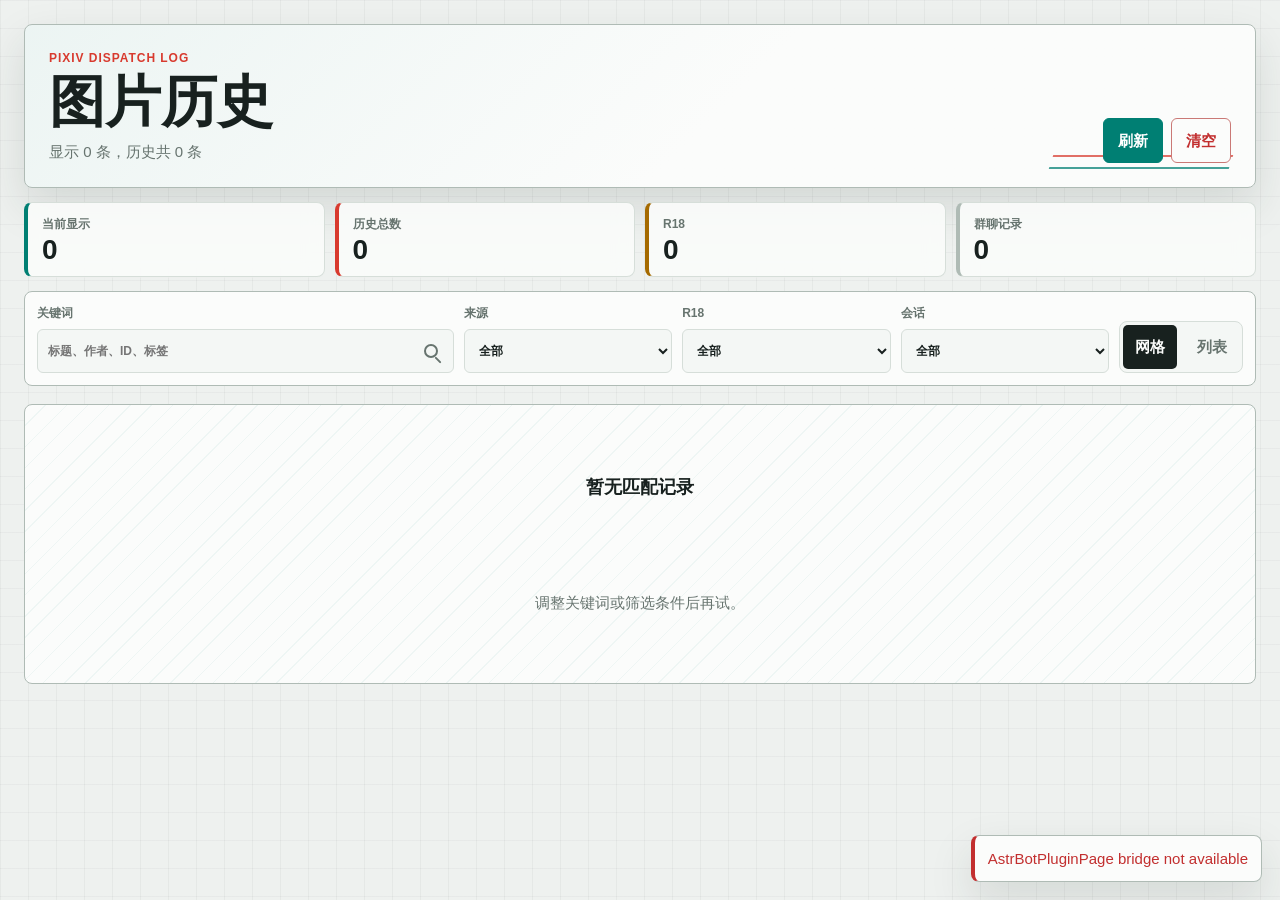
==== pages/imageHistory/index.html @ e43390a8 "Add Pixiv image history and daily dedupe index" ====
<!doctype html>
<html lang="zh-CN">
  <head>
    <meta charset="utf-8" />
    <meta name="viewport" content="width=device-width, initial-scale=1" />
    <title>图片历史</title>
    <link rel="stylesheet" href="./style.css" />
  </head>
  <body>
    <div id="app" class="page">
      <header class="hero">
        <div class="hero-copy">
          <p class="eyebrow">Pixiv Dispatch Log</p>
          <h1>图片历史</h1>
          <p id="summary" class="summary">正在加载图库记录</p>
        </div>
        <div class="toolbar-actions" aria-label="页面操作">
          <button id="refreshBtn" class="button button-primary" type="button">
            刷新
          </button>
          <button id="clearBtn" class="button button-danger" type="button">
            清空
          </button>
        </div>
      </header>

      <section class="insights" aria-label="统计">
        <div class="metric">
          <span>当前显示</span>
          <strong id="visibleMetric">-</strong>
        </div>
        <div class="metric">
          <span>历史总数</span>
          <strong id="totalMetric">-</strong>
        </div>
        <div class="metric">
          <span>R18</span>
          <strong id="r18Metric">-</strong>
        </div>
        <div class="metric">
          <span>群聊记录</span>
          <strong id="groupMetric">-</strong>
        </div>
      </section>

      <section class="filters" aria-label="筛选">
        <label class="field field-search">
          <span>关键词</span>
          <input id="queryInput" type="search" placeholder="标题、作者、ID、标签" />
        </label>
        <label class="field">
          <span>来源</span>
          <select id="sourceSelect">
            <option value="all">全部</option>
          </select>
        </label>
        <label class="field">
          <span>R18</span>
          <select id="r18Select">
            <option value="all">全部</option>
            <option value="safe">否</option>
            <option value="r18">是</option>
          </select>
        </label>
        <label class="field">
          <span>会话</span>
          <select id="sessionSelect">
            <option value="all">全部</option>
            <option value="group">群聊</option>
            <option value="private">私聊</option>
          </select>
        </label>
        <div class="view-toggle" role="group" aria-label="视图">
          <button id="gridBtn" class="active" type="button">网格</button>
          <button id="listBtn" type="button">列表</button>
        </div>
      </section>

      <main id="content" class="content" aria-live="polite"></main>

      <div id="toast" class="toast" role="status" hidden></div>
      <div
        id="clearDialog"
        class="confirm-dialog"
        role="dialog"
        aria-modal="true"
        aria-labelledby="clearDialogTitle"
        aria-describedby="clearDialogDesc"
        hidden
      >
        <div class="confirm-panel">
          <p class="confirm-kicker">危险操作</p>
          <h2 id="clearDialogTitle">清空图片历史？</h2>
          <p id="clearDialogDesc">
            这会删除全部图片历史记录和本地缩略图缓存。操作完成后无法从此页面撤销。
          </p>
          <div class="confirm-actions">
            <button id="clearCancelBtn" type="button">取消</button>
            <button id="clearConfirmBtn" class="button button-danger-solid" type="button">
              确认清空
            </button>
          </div>
        </div>
      </div>
      <div id="lightbox" class="lightbox" hidden>
        <button id="lightboxClose" class="lightbox-close" type="button">关闭</button>
        <img id="lightboxImage" alt="" />
      </div>
    </div>
    <script type="module" src="./app.js"></script>
  </body>
</html>
---- pages/imageHistory/style.css ----
:root {
  color-scheme: light dark;
  --bg: #eef1ef;
  --paper: #fbfcfb;
  --paper-2: #f4f7f5;
  --ink: #18211f;
  --muted: #67746f;
  --line: #d6ded9;
  --line-strong: #afbbb5;
  --accent: #d83a2e;
  --accent-2: #007f73;
  --accent-3: #a56a00;
  --danger: #c22f2f;
  --success: #147a5b;
  --shadow: 0 18px 44px rgba(32, 43, 39, 0.13);
  --focus: 0 0 0 3px color-mix(in srgb, var(--accent-2) 26%, transparent);
}

@media (prefers-color-scheme: dark) {
  :root {
    --bg: #111614;
    --paper: #191f1d;
    --paper-2: #202826;
    --ink: #eef4f0;
    --muted: #9ca9a4;
    --line: #33403b;
    --line-strong: #52615c;
    --accent: #ff6a54;
    --accent-2: #37c7b2;
    --accent-3: #e0a533;
    --danger: #ff6d66;
    --success: #73d7b7;
    --shadow: 0 22px 54px rgba(0, 0, 0, 0.36);
  }
}

* {
  box-sizing: border-box;
}

html {
  min-width: 320px;
  background: var(--bg);
}

body {
  margin: 0;
  background:
    linear-gradient(90deg, rgba(24, 33, 31, 0.045) 1px, transparent 1px),
    linear-gradient(180deg, rgba(24, 33, 31, 0.035) 1px, transparent 1px),
    var(--bg);
  background-size: 28px 28px, 28px 28px, auto;
  color: var(--ink);
  font: 15px/1.55 "Noto Sans SC", "Source Han Sans SC", "Microsoft YaHei", sans-serif;
}

button,
input,
select {
  font: inherit;
}

button,
a,
input,
select {
  outline: none;
}

a {
  color: var(--accent-2);
  text-decoration: none;
}

a:hover {
  text-decoration: underline;
  text-underline-offset: 3px;
}

button:focus-visible,
a:focus-visible,
input:focus-visible,
select:focus-visible {
  box-shadow: var(--focus);
}

.page {
  min-height: 100vh;
  padding: 24px;
}

.hero,
.insights,
.filters,
.content {
  width: min(1480px, 100%);
  margin-right: auto;
  margin-left: auto;
}

.hero {
  display: flex;
  align-items: flex-end;
  justify-content: space-between;
  gap: 20px;
  min-height: 148px;
  margin-bottom: 14px;
  border: 1px solid var(--line-strong);
  border-radius: 8px;
  padding: 24px;
  background:
    linear-gradient(135deg, color-mix(in srgb, var(--paper) 94%, var(--accent-2)) 0%, var(--paper) 56%),
    repeating-linear-gradient(90deg, transparent 0 16px, rgba(0, 127, 115, 0.08) 16px 17px);
  box-shadow: var(--shadow);
  position: relative;
  overflow: hidden;
}

.hero::after {
  content: "";
  position: absolute;
  inset: auto 24px 18px auto;
  width: 180px;
  height: 10px;
  border-top: 2px solid var(--accent);
  border-bottom: 2px solid var(--accent-2);
  opacity: 0.72;
  transform: skewX(-18deg);
}

.hero-copy {
  position: relative;
  z-index: 1;
  min-width: 0;
}

.eyebrow {
  margin: 0 0 6px;
  color: var(--accent);
  font-size: 12px;
  font-weight: 800;
  letter-spacing: 0.08em;
  text-transform: uppercase;
}

h1 {
  margin: 0;
  font-family: "Noto Serif SC", "Source Han Serif SC", "SimSun", serif;
  font-size: 56px;
  font-weight: 900;
  line-height: 1;
  letter-spacing: 0;
}

.summary {
  margin: 10px 0 0;
  color: var(--muted);
  font-size: 15px;
}

.toolbar-actions,
.view-toggle {
  display: flex;
  gap: 8px;
}

.toolbar-actions {
  position: relative;
  z-index: 1;
  flex-wrap: wrap;
  justify-content: flex-end;
}

button {
  min-height: 44px;
  border: 1px solid var(--line-strong);
  border-radius: 6px;
  padding: 10px 14px;
  background: var(--paper);
  color: var(--ink);
  cursor: pointer;
  touch-action: manipulation;
  transition:
    transform 0.18s ease,
    border-color 0.18s ease,
    background-color 0.18s ease,
    color 0.18s ease,
    box-shadow 0.18s ease;
}

button:hover {
  transform: translateY(-1px);
  border-color: var(--accent-2);
  box-shadow: 0 8px 20px rgba(0, 127, 115, 0.12);
}

button:active {
  transform: translateY(0);
}

button:disabled {
  cursor: not-allowed;
  opacity: 0.52;
  transform: none;
  box-shadow: none;
}

.button {
  display: inline-flex;
  align-items: center;
  justify-content: center;
  gap: 7px;
  font-weight: 800;
}

.button-primary {
  border-color: var(--accent-2);
  background: var(--accent-2);
  color: #ffffff;
}

.button-primary:hover {
  background: color-mix(in srgb, var(--accent-2) 88%, #000);
  color: #ffffff;
}

.button-danger {
  border-color: color-mix(in srgb, var(--danger) 58%, var(--line));
  color: var(--danger);
}

.button-danger:hover {
  border-color: var(--danger);
  background: color-mix(in srgb, var(--danger) 10%, var(--paper));
  box-shadow: 0 8px 20px rgba(194, 47, 47, 0.12);
}

.button-danger-solid {
  border-color: var(--danger);
  background: var(--danger);
  color: #ffffff;
}

.button-danger-solid:hover {
  background: color-mix(in srgb, var(--danger) 88%, #000);
  color: #ffffff;
}

.insights {
  display: grid;
  grid-template-columns: repeat(4, minmax(0, 1fr));
  gap: 10px;
  margin-bottom: 14px;
}

.metric {
  min-width: 0;
  border: 1px solid var(--line);
  border-left: 4px solid var(--accent-2);
  border-radius: 8px;
  padding: 12px 14px;
  background: color-mix(in srgb, var(--paper) 88%, transparent);
  backdrop-filter: blur(10px);
}

.metric:nth-child(2) {
  border-left-color: var(--accent);
}

.metric:nth-child(3) {
  border-left-color: var(--accent-3);
}

.metric:nth-child(4) {
  border-left-color: var(--line-strong);
}

.metric span {
  display: block;
  color: var(--muted);
  font-size: 12px;
  font-weight: 800;
}

.metric strong {
  display: block;
  margin-top: 3px;
  color: var(--ink);
  font-size: 28px;
  line-height: 1;
  font-variant-numeric: tabular-nums;
}

.filters {
  display: grid;
  grid-template-columns: minmax(240px, 2fr) repeat(3, minmax(136px, 1fr)) auto;
  gap: 10px;
  align-items: end;
  margin-bottom: 18px;
  border: 1px solid var(--line-strong);
  border-radius: 8px;
  padding: 12px;
  background: var(--paper);
}

.field {
  display: grid;
  min-width: 0;
  gap: 6px;
  color: var(--muted);
  font-size: 12px;
  font-weight: 800;
}

.field-search {
  position: relative;
}

.field-search::before {
  content: "";
  position: absolute;
  right: 16px;
  bottom: 15px;
  width: 10px;
  height: 10px;
  border: 2px solid var(--muted);
  border-radius: 50%;
  pointer-events: none;
}

.field-search::after {
  content: "";
  position: absolute;
  right: 12px;
  bottom: 12px;
  width: 8px;
  height: 2px;
  border-radius: 999px;
  background: var(--muted);
  pointer-events: none;
  transform: rotate(45deg);
}

input,
select {
  width: 100%;
  min-height: 44px;
  border: 1px solid var(--line);
  border-radius: 6px;
  padding: 8px 10px;
  background: var(--paper-2);
  color: var(--ink);
  transition:
    border-color 0.18s ease,
    background-color 0.18s ease,
    box-shadow 0.18s ease;
}

input[type="search"] {
  padding-right: 38px;
}

input:hover,
select:hover,
input:focus,
select:focus {
  border-color: var(--accent-2);
  background: var(--paper);
}

.view-toggle {
  align-self: end;
  border: 1px solid var(--line);
  border-radius: 8px;
  padding: 3px;
  background: var(--paper-2);
}

.view-toggle button {
  min-height: 44px;
  border: 0;
  border-radius: 5px;
  padding: 6px 12px;
  background: transparent;
  color: var(--muted);
  box-shadow: none;
  font-weight: 800;
}

.view-toggle button:hover {
  transform: none;
  color: var(--ink);
  box-shadow: none;
}

.view-toggle button.active {
  background: var(--ink);
  color: var(--paper);
}

.content.grid {
  display: grid;
  grid-template-columns: repeat(auto-fill, minmax(296px, 1fr));
  gap: 16px;
}

.image-card {
  overflow: hidden;
  border: 1px solid var(--line);
  border-radius: 8px;
  background: var(--paper);
  box-shadow: 0 10px 28px rgba(32, 43, 39, 0.08);
  transition:
    transform 0.22s cubic-bezier(0.2, 0.8, 0.2, 1),
    border-color 0.22s ease,
    box-shadow 0.22s ease;
}

.image-card:hover {
  transform: translateY(-4px);
  border-color: var(--accent-2);
  box-shadow: var(--shadow);
}

.cover {
  position: relative;
  overflow: hidden;
  background: var(--paper-2);
}

.thumb-button,
.thumb-placeholder {
  position: relative;
  display: grid;
  width: 100%;
  aspect-ratio: 4 / 3;
  place-items: center;
  overflow: hidden;
  border: 0;
  border-radius: 0;
  padding: 0;
  background:
    linear-gradient(135deg, rgba(0, 127, 115, 0.08), rgba(216, 58, 46, 0.08)),
    var(--paper-2);
  color: var(--muted);
}

.thumb-button:hover {
  transform: none;
  box-shadow: none;
}

.thumb-button img {
  position: absolute;
  inset: 0;
  display: block;
  width: 100%;
  height: 100%;
  object-fit: cover;
  transition:
    filter 0.3s ease,
    transform 0.36s cubic-bezier(0.2, 0.8, 0.2, 1);
}

.image-card:hover .thumb-button img {
  filter: saturate(1.08) contrast(1.04);
  transform: scale(1.045);
}

.thumb-placeholder span {
  border: 1px dashed var(--line-strong);
  border-radius: 6px;
  padding: 8px 10px;
  font-size: 12px;
  font-weight: 800;
}

.cover-overlay {
  position: absolute;
  right: 10px;
  bottom: 10px;
  left: 10px;
  display: flex;
  align-items: flex-end;
  justify-content: space-between;
  gap: 8px;
  pointer-events: none;
}

.source-chip,
.page-chip {
  max-width: 72%;
  overflow: hidden;
  border: 1px solid rgba(255, 255, 255, 0.38);
  border-radius: 999px;
  padding: 4px 9px;
  background: rgba(24, 33, 31, 0.72);
  color: #ffffff;
  font-size: 12px;
  font-weight: 800;
  text-overflow: ellipsis;
  white-space: nowrap;
  backdrop-filter: blur(12px);
}

.source-chip.fortune {
  background: rgba(165, 106, 0, 0.86);
}

.source-chip.download {
  background: rgba(0, 127, 115, 0.84);
}

.source-chip.rank {
  background: rgba(216, 58, 46, 0.84);
}

.source-chip.search {
  background: rgba(35, 87, 79, 0.86);
}

.page-chip {
  flex: 0 0 auto;
  background: rgba(251, 252, 251, 0.9);
  color: var(--ink);
}

.card-body {
  padding: 13px 14px 14px;
}

.card-head {
  display: flex;
  align-items: flex-start;
  justify-content: space-between;
  gap: 10px;
}

h2 {
  min-width: 0;
  margin: 0;
  font-size: 16px;
  font-weight: 900;
  line-height: 1.35;
  word-break: break-word;
}

h2 a {
  color: inherit;
}

h2 a:hover {
  color: var(--accent-2);
}

.badge {
  flex: 0 0 auto;
  border: 1px solid color-mix(in srgb, var(--success) 48%, var(--line));
  border-radius: 999px;
  padding: 2px 8px;
  color: var(--success);
  font-size: 12px;
  font-weight: 900;
  line-height: 1.45;
}

.badge.danger {
  border-color: color-mix(in srgb, var(--danger) 52%, var(--line));
  color: var(--danger);
}

.meta {
  margin-top: 4px;
  overflow: hidden;
  color: var(--muted);
  font-size: 13px;
  text-overflow: ellipsis;
  white-space: nowrap;
}

dl {
  display: grid;
  grid-template-columns: repeat(2, minmax(0, 1fr));
  gap: 8px 12px;
  margin: 12px 0 10px;
}

dl div {
  display: grid;
  min-width: 0;
  gap: 2px;
}

dl div:nth-child(3),
dl div:nth-child(4) {
  grid-column: span 2;
}

dt {
  color: var(--muted);
  font-size: 11px;
  font-weight: 900;
  text-transform: uppercase;
}

dd {
  min-width: 0;
  margin: 0;
  overflow-wrap: anywhere;
  color: var(--ink);
  font-size: 13px;
}

.tags {
  display: flex;
  flex-wrap: wrap;
  gap: 6px;
  min-height: 24px;
}

.tags span {
  max-width: 100%;
  overflow: hidden;
  border: 1px solid var(--line);
  border-radius: 999px;
  padding: 2px 7px;
  color: var(--muted);
  font-size: 11px;
  font-weight: 700;
  text-overflow: ellipsis;
  white-space: nowrap;
}

.card-actions {
  margin-top: 12px;
}

.open-button {
  width: 100%;
  border-color: var(--accent-2);
  background: color-mix(in srgb, var(--accent-2) 10%, var(--paper));
  color: var(--accent-2);
  font-weight: 900;
}

.open-button:hover {
  background: var(--accent-2);
  color: #ffffff;
}

.content.list {
  overflow: auto;
  border: 1px solid var(--line-strong);
  border-radius: 8px;
  background: var(--paper);
  box-shadow: var(--shadow);
}

table {
  width: 100%;
  min-width: 1040px;
  border-collapse: collapse;
}

th,
td {
  border-bottom: 1px solid var(--line);
  padding: 10px;
  text-align: left;
  vertical-align: middle;
}

th {
  position: sticky;
  top: 0;
  z-index: 1;
  background: var(--ink);
  color: var(--paper);
  font-size: 12px;
  font-weight: 900;
}

td {
  color: var(--ink);
}

tbody tr {
  transition: background-color 0.16s ease;
}

tbody tr:hover {
  background: color-mix(in srgb, var(--accent-2) 8%, transparent);
}

td span {
  display: block;
  color: var(--muted);
  font-size: 12px;
}

.record-title {
  display: inline-block;
  color: var(--ink);
}

.record-title:hover {
  color: var(--accent-2);
}

.link-button {
  min-height: 44px;
  border: 1px solid color-mix(in srgb, var(--accent-2) 45%, var(--line));
  border-radius: 6px;
  padding: 8px 12px;
  background: color-mix(in srgb, var(--accent-2) 8%, var(--paper));
  color: var(--accent-2);
  font-weight: 900;
}

.link-button:hover {
  background: var(--accent-2);
  color: #ffffff;
  text-decoration: none;
}

.row-thumb,
.row-placeholder {
  display: block;
  width: 66px;
  height: 66px;
  overflow: hidden;
  border: 0;
  border-radius: 6px;
  padding: 0;
  background: var(--paper-2);
}

.row-thumb:hover {
  transform: none;
  box-shadow: none;
}

.row-thumb img {
  display: block;
  width: 100%;
  height: 100%;
  object-fit: cover;
}

.empty {
  display: grid;
  min-height: 280px;
  place-items: center;
  border: 1px solid var(--line-strong);
  border-radius: 8px;
  padding: 28px;
  background:
    repeating-linear-gradient(135deg, transparent 0 14px, rgba(0, 127, 115, 0.05) 14px 15px),
    var(--paper);
  color: var(--muted);
  text-align: center;
}

.empty strong {
  display: block;
  color: var(--ink);
  font-size: 18px;
}

.empty p {
  margin: 6px 0 0;
}

.loading {
  gap: 8px;
}

.spinner {
  width: 28px;
  height: 28px;
  border: 3px solid var(--line);
  border-top-color: var(--accent-2);
  border-radius: 50%;
  animation: spin 0.85s linear infinite;
}

.toast {
  position: fixed;
  right: 18px;
  bottom: 18px;
  z-index: 20;
  max-width: min(430px, calc(100vw - 36px));
  border: 1px solid var(--line-strong);
  border-left: 4px solid var(--success);
  border-radius: 8px;
  padding: 11px 13px;
  background: var(--paper);
  color: var(--ink);
  box-shadow: var(--shadow);
}

.toast.error {
  border-left-color: var(--danger);
  color: var(--danger);
}

.confirm-dialog {
  position: fixed;
  inset: 0;
  z-index: 40;
  display: grid;
  place-items: center;
  padding: 18px;
  background: rgba(8, 12, 11, 0.62);
  backdrop-filter: blur(8px);
}

.confirm-dialog[hidden] {
  display: none;
}

.confirm-panel {
  width: min(440px, 100%);
  border: 1px solid var(--line-strong);
  border-radius: 8px;
  padding: 20px;
  background: var(--paper);
  box-shadow: var(--shadow);
}

.confirm-kicker {
  margin: 0 0 6px;
  color: var(--danger);
  font-size: 12px;
  font-weight: 900;
}

.confirm-panel h2 {
  margin: 0;
  font-size: 22px;
}

.confirm-panel p {
  margin: 10px 0 0;
  color: var(--muted);
}

.confirm-actions {
  display: flex;
  justify-content: flex-end;
  gap: 10px;
  margin-top: 18px;
}

.link-toast {
  display: grid;
  gap: 8px;
}

.link-toast input {
  min-width: min(360px, calc(100vw - 72px));
  color: var(--ink);
}

.lightbox {
  position: fixed;
  inset: 0;
  z-index: 30;
  display: grid;
  place-items: center;
  padding: 52px 18px 18px;
  background: rgba(8, 12, 11, 0.86);
  backdrop-filter: blur(8px);
}

.lightbox[hidden] {
  display: none;
}

.lightbox img {
  max-width: min(1180px, 96vw);
  max-height: 88vh;
  border: 1px solid rgba(255, 255, 255, 0.24);
  border-radius: 8px;
  box-shadow: 0 24px 80px rgba(0, 0, 0, 0.48);
}

.lightbox-close {
  position: fixed;
  top: 14px;
  right: 18px;
  border-color: rgba(255, 255, 255, 0.35);
  background: rgba(0, 0, 0, 0.45);
  color: #ffffff;
}

@keyframes spin {
  to {
    transform: rotate(360deg);
  }
}

@media (prefers-reduced-motion: reduce) {
  *,
  *::before,
  *::after {
    animation-duration: 0.01ms !important;
    animation-iteration-count: 1 !important;
    scroll-behavior: auto !important;
    transition-duration: 0.01ms !important;
  }
}

@media (max-width: 1060px) {
  .filters {
    grid-template-columns: repeat(2, minmax(0, 1fr));
  }

  .field-search,
  .view-toggle {
    grid-column: 1 / -1;
  }
}

@media (max-width: 760px) {
  body {
    font-size: 16px;
  }

  .page {
    padding: 14px;
  }

  .hero {
    align-items: stretch;
    flex-direction: column;
    min-height: 0;
    padding: 18px;
  }

  .hero::after {
    display: none;
  }

  h1 {
    font-size: 42px;
  }

  .toolbar-actions {
    justify-content: stretch;
  }

  .toolbar-actions .button {
    flex: 1 1 0;
  }

  .insights {
    grid-template-columns: repeat(2, minmax(0, 1fr));
  }

  .filters {
    grid-template-columns: 1fr;
  }

  .field-search,
  .view-toggle {
    grid-column: auto;
  }

  .view-toggle {
    width: 100%;
  }

  .view-toggle button {
    flex: 1 1 0;
    min-height: 44px;
  }

  .content.list {
    overflow: visible;
    border: 0;
    background: transparent;
    box-shadow: none;
  }

  table,
  thead,
  tbody,
  tr,
  td {
    display: block;
    width: 100%;
    min-width: 0;
  }

  thead {
    display: none;
  }

  tbody {
    display: grid;
    gap: 12px;
  }

  tr {
    border: 1px solid var(--line);
    border-radius: 8px;
    padding: 12px;
    background: var(--paper);
    box-shadow: 0 10px 26px rgba(32, 43, 39, 0.08);
  }

  td {
    display: grid;
    grid-template-columns: 92px minmax(0, 1fr);
    gap: 10px;
    border-bottom: 0;
    padding: 7px 0;
  }

  td::before {
    content: attr(data-label);
    color: var(--muted);
    font-size: 12px;
    font-weight: 900;
  }

  td[data-label="缩略图"] {
    display: block;
    padding-top: 0;
  }

  td[data-label="缩略图"]::before {
    display: none;
  }

  .row-thumb,
  .row-placeholder {
    width: 100%;
    height: auto;
    aspect-ratio: 16 / 9;
  }

  .link-button {
    width: 100%;
  }

  .confirm-actions {
    flex-direction: column-reverse;
  }

  .confirm-actions button {
    width: 100%;
  }
}

@media (max-width: 480px) {
  .page {
    padding: 10px;
  }

  h1 {
    font-size: 34px;
  }

  .insights {
    grid-template-columns: 1fr;
  }

  .content.grid {
    grid-template-columns: 1fr;
  }
}
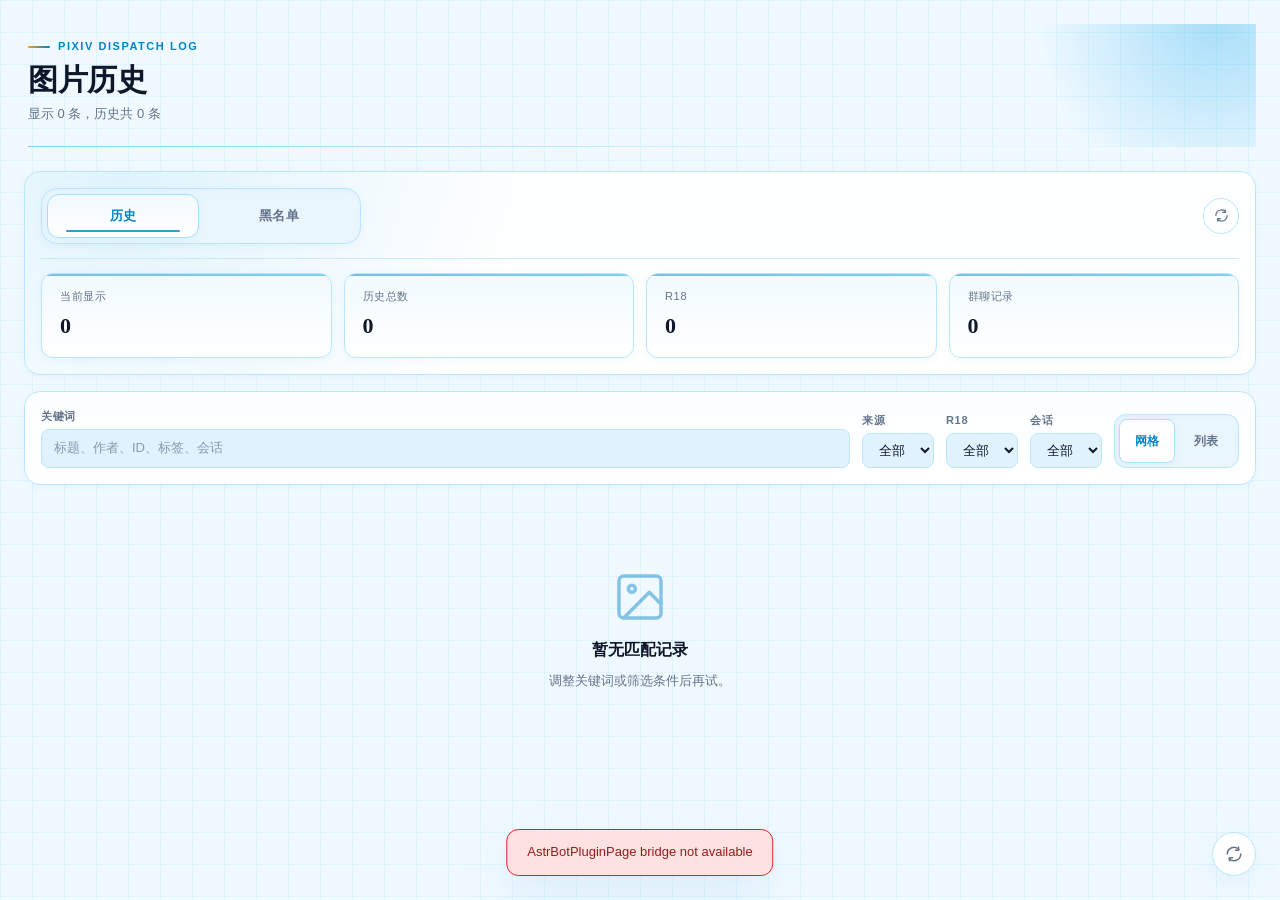
==== commit 6be02c92: "Add daily check-in and image blacklist" ====
--- a/pages/imageHistory/index.html
+++ b/pages/imageHistory/index.html
@@ -14,95 +14,131 @@
           <h1>图片历史</h1>
           <p id="summary" class="summary">正在加载图库记录</p>
         </div>
-        <div class="toolbar-actions" aria-label="页面操作">
-          <button id="refreshBtn" class="button button-primary" type="button">
-            刷新
-          </button>
-          <button id="clearBtn" class="button button-danger" type="button">
-            清空
+      </header>
+
+      <section class="control-panel" aria-label="控制面板">
+        <div class="control-bar">
+          <nav class="mode-tabs" aria-label="管理模式">
+            <button id="historyModeBtn" class="active" type="button" aria-pressed="true">历史</button>
+            <button id="blacklistModeBtn" type="button" aria-pressed="false">黑名单</button>
+          </nav>
+          <button
+            id="inlineRefreshBtn"
+            class="icon-button inline-refresh"
+            type="button"
+            aria-label="刷新"
+            title="刷新"
+          >
+            <svg viewBox="0 0 24 24" aria-hidden="true">
+              <path d="M21 12a9 9 0 0 1-15.7 6" />
+              <path d="M3 12a9 9 0 0 1 15.7-6" />
+              <path d="M18 3v4h-4" />
+              <path d="M6 21v-4h4" />
+            </svg>
           </button>
         </div>
-      </header>
-
-      <section class="insights" aria-label="统计">
-        <div class="metric">
-          <span>当前显示</span>
-          <strong id="visibleMetric">-</strong>
-        </div>
-        <div class="metric">
-          <span>历史总数</span>
-          <strong id="totalMetric">-</strong>
-        </div>
-        <div class="metric">
-          <span>R18</span>
-          <strong id="r18Metric">-</strong>
-        </div>
-        <div class="metric">
-          <span>群聊记录</span>
-          <strong id="groupMetric">-</strong>
+        <div class="insights" aria-label="统计">
+          <div class="metric">
+            <span id="visibleMetricLabel">当前显示</span>
+            <strong id="visibleMetric">-</strong>
+          </div>
+          <div class="metric">
+            <span id="totalMetricLabel">历史总数</span>
+            <strong id="totalMetric">-</strong>
+          </div>
+          <div class="metric">
+            <span id="r18MetricLabel">R18</span>
+            <strong id="r18Metric">-</strong>
+          </div>
+          <div class="metric">
+            <span id="groupMetricLabel">群聊记录</span>
+            <strong id="groupMetric">-</strong>
+          </div>
         </div>
       </section>
 
       <section class="filters" aria-label="筛选">
-        <label class="field field-search">
-          <span>关键词</span>
-          <input id="queryInput" type="search" placeholder="标题、作者、ID、标签" />
-        </label>
-        <label class="field">
-          <span>来源</span>
-          <select id="sourceSelect">
-            <option value="all">全部</option>
-          </select>
-        </label>
-        <label class="field">
-          <span>R18</span>
-          <select id="r18Select">
-            <option value="all">全部</option>
-            <option value="safe">否</option>
-            <option value="r18">是</option>
-          </select>
-        </label>
-        <label class="field">
-          <span>会话</span>
-          <select id="sessionSelect">
-            <option value="all">全部</option>
-            <option value="group">群聊</option>
-            <option value="private">私聊</option>
-          </select>
-        </label>
-        <div class="view-toggle" role="group" aria-label="视图">
-          <button id="gridBtn" class="active" type="button">网格</button>
-          <button id="listBtn" type="button">列表</button>
+        <div class="filters-row">
+          <label class="field field-search">
+            <span>关键词</span>
+            <input id="queryInput" type="search" placeholder="标题、作者、ID、标签、会话" />
+          </label>
+          <label class="field">
+            <span>来源</span>
+            <select id="sourceSelect">
+              <option value="all">全部</option>
+            </select>
+          </label>
+          <label class="field">
+            <span>R18</span>
+            <select id="r18Select">
+              <option value="all">全部</option>
+              <option value="safe">否</option>
+              <option value="r18">是</option>
+            </select>
+          </label>
+          <label class="field">
+            <span>会话</span>
+            <select id="sessionSelect">
+              <option value="all">全部</option>
+              <option value="group">群聊</option>
+              <option value="private">私聊</option>
+            </select>
+          </label>
+          <div class="view-toggle" role="group" aria-label="视图">
+            <button id="gridBtn" class="active" type="button">网格</button>
+            <button id="listBtn" type="button">列表</button>
+          </div>
         </div>
       </section>
 
       <main id="content" class="content" aria-live="polite"></main>
 
+      <button
+        id="refreshBtn"
+        class="floating-refresh"
+        type="button"
+        aria-label="刷新图片历史"
+        title="刷新图片历史"
+      >
+        <svg viewBox="0 0 24 24" aria-hidden="true">
+          <path d="M21 12a9 9 0 0 1-15.7 6" />
+          <path d="M3 12a9 9 0 0 1 15.7-6" />
+          <path d="M18 3v4h-4" />
+          <path d="M6 21v-4h4" />
+        </svg>
+      </button>
+
       <div id="toast" class="toast" role="status" hidden></div>
       <div
-        id="clearDialog"
+        id="actionDialog"
         class="confirm-dialog"
         role="dialog"
         aria-modal="true"
-        aria-labelledby="clearDialogTitle"
-        aria-describedby="clearDialogDesc"
+        aria-labelledby="actionDialogTitle"
+        aria-describedby="actionDialogDesc"
         hidden
       >
         <div class="confirm-panel">
           <p class="confirm-kicker">危险操作</p>
-          <h2 id="clearDialogTitle">清空图片历史？</h2>
-          <p id="clearDialogDesc">
-            这会删除全部图片历史记录和本地缩略图缓存。操作完成后无法从此页面撤销。
-          </p>
+          <h2 id="actionDialogTitle">确认操作？</h2>
+          <p id="actionDialogDesc">操作完成后无法从此页面撤销。</p>
           <div class="confirm-actions">
-            <button id="clearCancelBtn" type="button">取消</button>
-            <button id="clearConfirmBtn" class="button button-danger-solid" type="button">
-              确认清空
+            <button id="actionCancelBtn" type="button">取消</button>
+            <button id="actionConfirmBtn" class="button button-danger-solid" type="button">
+              确认
             </button>
           </div>
         </div>
       </div>
-      <div id="lightbox" class="lightbox" hidden>
+      <div
+        id="lightbox"
+        class="lightbox"
+        role="dialog"
+        aria-modal="true"
+        aria-label="图片预览"
+        hidden
+      >
         <button id="lightboxClose" class="lightbox-close" type="button">关闭</button>
         <img id="lightboxImage" alt="" />
       </div>
--- a/pages/imageHistory/style.css
+++ b/pages/imageHistory/style.css
@@ -1,70 +1,126 @@
+/* =============================================
+   Blue Archive — Cerulean Claymorphism Theme
+   ============================================= */
+
+/* ——— Design Tokens ——— */
 :root {
   color-scheme: light dark;
-  --bg: #eef1ef;
-  --paper: #fbfcfb;
-  --paper-2: #f4f7f5;
-  --ink: #18211f;
-  --muted: #67746f;
-  --line: #d6ded9;
-  --line-strong: #afbbb5;
-  --accent: #d83a2e;
-  --accent-2: #007f73;
-  --accent-3: #a56a00;
-  --danger: #c22f2f;
-  --success: #147a5b;
-  --shadow: 0 18px 44px rgba(32, 43, 39, 0.13);
-  --focus: 0 0 0 3px color-mix(in srgb, var(--accent-2) 26%, transparent);
-}
-
+
+  /* Surfaces */
+  --bg: #F0F9FF;
+  --paper: #FFFFFF;
+  --paper-2: #E0F2FE;
+
+  /* Text */
+  --ink: #0F172A;
+  --muted: #64748B;
+
+  /* Borders */
+  --line: #BAE6FD;
+  --line-strong: #7DD3FC;
+
+  /* Accents */
+  --accent: #F59E0B;         /* sun gold — primary CTA */
+  --accent-2: #0284C7;       /* sky blue — interactive */
+  --accent-3: #0EA5E9;       /* lighter sky */
+  --danger: #DC2626;
+  --danger-light: #FEE2E2;
+  --success: #10B981;
+  --success-light: #D1FAE5;
+
+  /* Claymorphism shadows */
+  --shadow-sm: 0 2px 8px rgba(2, 132, 199, 0.06);
+  --shadow: 0 8px 30px rgba(2, 132, 199, 0.08);
+  --shadow-lg: 0 16px 48px rgba(2, 132, 199, 0.10);
+  --shadow-inner: inset 0 2px 4px rgba(2, 132, 199, 0.04);
+  --focus: 0 0 0 3px rgba(2, 132, 199, 0.25);
+
+  /* Radii */
+  --radius-sm: 8px;
+  --radius-md: 12px;
+  --radius-lg: 16px;
+  --radius-xl: 24px;
+
+  /* Motion */
+  --dur-fast: 0.15s;
+  --dur: 0.25s;
+  --ease-out: cubic-bezier(0.2, 0.8, 0.2, 1);
+  --ease-spring: cubic-bezier(0.34, 1.56, 0.64, 1);
+
+  /* Typography — system fonts as default, Google Fonts loaded dynamically */
+  --font-serif: "Noto Serif SC", "Source Han Serif SC", "SimSun", Georgia, serif;
+  --font-sans: "Noto Sans SC", "Source Han Sans SC", "Microsoft YaHei", -apple-system, BlinkMacSystemFont, "Segoe UI", Roboto, sans-serif;
+}
+
+/* ——— Dark Mode ——— */
 @media (prefers-color-scheme: dark) {
   :root {
-    --bg: #111614;
-    --paper: #191f1d;
-    --paper-2: #202826;
-    --ink: #eef4f0;
-    --muted: #9ca9a4;
-    --line: #33403b;
-    --line-strong: #52615c;
-    --accent: #ff6a54;
-    --accent-2: #37c7b2;
-    --accent-3: #e0a533;
-    --danger: #ff6d66;
-    --success: #73d7b7;
-    --shadow: 0 22px 54px rgba(0, 0, 0, 0.36);
-  }
-}
-
-* {
+    --bg: #0B1424;
+    --paper: #162032;
+    --paper-2: #1E2E3E;
+    --ink: #E2E8F0;
+    --muted: #94A3B8;
+    --line: #1E4D6E;
+    --line-strong: #2563EB;
+    --accent: #FBBF24;
+    --accent-2: #38BDF8;
+    --accent-3: #7DD3FC;
+    --danger: #F87171;
+    --danger-light: #3B1515;
+    --success: #34D399;
+    --success-light: #0F2F24;
+    --shadow-sm: 0 2px 8px rgba(0, 0, 0, 0.20);
+    --shadow: 0 8px 30px rgba(0, 0, 0, 0.30);
+    --shadow-lg: 0 16px 48px rgba(0, 0, 0, 0.40);
+    --shadow-inner: inset 0 2px 4px rgba(0, 0, 0, 0.15);
+    --focus: 0 0 0 3px rgba(56, 189, 248, 0.30);
+  }
+}
+
+/* =============================================
+   GLOBAL RESET
+   ============================================= */
+*,
+*::before,
+*::after {
   box-sizing: border-box;
+  margin: 0;
+  padding: 0;
 }
 
 html {
-  min-width: 320px;
-  background: var(--bg);
+  -webkit-text-size-adjust: 100%;
+  scroll-behavior: smooth;
 }
 
 body {
-  margin: 0;
   background:
-    linear-gradient(90deg, rgba(24, 33, 31, 0.045) 1px, transparent 1px),
-    linear-gradient(180deg, rgba(24, 33, 31, 0.035) 1px, transparent 1px),
+    linear-gradient(90deg, color-mix(in srgb, var(--line) 30%, transparent) 1px, transparent 1px),
+    linear-gradient(180deg, color-mix(in srgb, var(--line) 30%, transparent) 1px, transparent 1px),
     var(--bg);
-  background-size: 28px 28px, 28px 28px, auto;
-  color: var(--ink);
-  font: 15px/1.55 "Noto Sans SC", "Source Han Sans SC", "Microsoft YaHei", sans-serif;
-}
-
-button,
-input,
-select {
+  background-size: 32px 32px, 32px 32px, auto;
+  color: var(--ink);
+  font-family: var(--font-sans);
+  font-size: 14px;
+  line-height: 1.6;
+  min-height: 100vh;
+  -webkit-font-smoothing: antialiased;
+  -moz-osx-font-smoothing: grayscale;
+}
+
+img, svg {
+  display: block;
+  max-width: 100%;
+}
+
+button, input, select, textarea {
   font: inherit;
-}
-
-button,
-a,
-input,
-select {
-  outline: none;
+  color: inherit;
+}
+
+button {
+  min-height: 44px;
+  touch-action: manipulation;
 }
 
 a {
@@ -74,58 +130,66 @@
 
 a:hover {
   text-decoration: underline;
-  text-underline-offset: 3px;
 }
 
 button:focus-visible,
 a:focus-visible,
 input:focus-visible,
 select:focus-visible {
-  box-shadow: var(--focus);
-}
-
+  outline: 2px solid var(--accent-2);
+  outline-offset: 2px;
+}
+
+/* =============================================
+   LAYOUT — .page
+   ============================================= */
 .page {
-  min-height: 100vh;
-  padding: 24px;
-}
-
-.hero,
-.insights,
-.filters,
-.content {
-  width: min(1480px, 100%);
-  margin-right: auto;
-  margin-left: auto;
-}
-
+  max-width: 1280px;
+  margin: 0 auto;
+  padding: 24px 24px 80px;
+}
+
+/* =============================================
+   HERO HEADER
+   ============================================= */
 .hero {
-  display: flex;
-  align-items: flex-end;
-  justify-content: space-between;
-  gap: 20px;
-  min-height: 148px;
-  margin-bottom: 14px;
-  border: 1px solid var(--line-strong);
-  border-radius: 8px;
-  padding: 24px;
-  background:
-    linear-gradient(135deg, color-mix(in srgb, var(--paper) 94%, var(--accent-2)) 0%, var(--paper) 56%),
-    repeating-linear-gradient(90deg, transparent 0 16px, rgba(0, 127, 115, 0.08) 16px 17px);
-  box-shadow: var(--shadow);
   position: relative;
+  margin-bottom: 24px;
+  padding: 8px 4px 22px;
   overflow: hidden;
 }
 
+/* Soft cerulean glow, top-right — sets the Blue Archive mood. */
+.hero::before {
+  content: "";
+  position: absolute;
+  top: -70px;
+  right: -50px;
+  width: 300px;
+  height: 220px;
+  background: radial-gradient(
+    circle at 70% 30%,
+    color-mix(in srgb, var(--accent-3) 32%, transparent) 0,
+    transparent 70%
+  );
+  pointer-events: none;
+  z-index: 0;
+}
+
+/* Hairline divider grounding the hero. */
 .hero::after {
   content: "";
   position: absolute;
-  inset: auto 24px 18px auto;
-  width: 180px;
-  height: 10px;
-  border-top: 2px solid var(--accent);
-  border-bottom: 2px solid var(--accent-2);
-  opacity: 0.72;
-  transform: skewX(-18deg);
+  left: 4px;
+  right: 4px;
+  bottom: 0;
+  height: 1px;
+  background: linear-gradient(
+    90deg,
+    var(--line-strong),
+    color-mix(in srgb, var(--line) 40%, transparent) 60%,
+    transparent
+  );
 }
 
 .hero-copy {
@@ -135,684 +199,893 @@
 }
 
 .eyebrow {
-  margin: 0 0 6px;
-  color: var(--accent);
+  display: inline-flex;
+  align-items: center;
+  gap: 8px;
+  font-family: var(--font-sans);
+  font-size: 11px;
+  font-weight: 700;
+  letter-spacing: 0.14em;
+  text-transform: uppercase;
+  color: var(--accent-2);
+  margin-bottom: 6px;
+}
+
+/* Gold→sky accent tick — the signature Blue Archive color pairing. */
+.eyebrow::before {
+  content: "";
+  width: 22px;
+  height: 2px;
+  border-radius: 999px;
+  background: linear-gradient(90deg, var(--accent), var(--accent-2));
+}
+
+.hero h1 {
+  font-family: var(--font-serif);
+  font-size: 30px;
+  font-weight: 700;
+  line-height: 1.18;
+  color: var(--ink);
+  letter-spacing: -0.01em;
+}
+
+.summary {
+  margin-top: 7px;
+  font-size: 13px;
+  color: var(--muted);
+}
+
+/* ——— Mode Tabs ——— */
+.mode-tabs {
+  --tab-active-bg: linear-gradient(180deg, color-mix(in srgb, var(--paper) 94%, var(--accent-3) 6%), var(--paper));
+  display: inline-flex;
+  gap: 4px;
+  min-width: min(100%, 320px);
+  background: color-mix(in srgb, var(--paper-2) 72%, var(--paper) 28%);
+  border-radius: var(--radius-lg);
+  padding: 5px;
+  border: 1px solid var(--line);
+  box-shadow: var(--shadow-inner), var(--shadow-sm);
+}
+
+.mode-tabs button {
+  position: relative;
+  flex: 1 1 0;
+  padding: 10px 22px;
+  border: 1px solid transparent;
+  border-radius: var(--radius-md);
+  background: transparent;
+  color: var(--muted);
+  font-size: 13px;
+  font-weight: 700;
+  letter-spacing: 0.02em;
+  cursor: pointer;
+  transition: color var(--dur-fast) var(--ease-out),
+              background var(--dur-fast) var(--ease-out),
+              border-color var(--dur-fast) var(--ease-out),
+              box-shadow var(--dur-fast) var(--ease-out),
+              transform var(--dur-fast) var(--ease-out);
+  white-space: nowrap;
+}
+
+.mode-tabs button:hover {
+  color: var(--ink);
+  background: color-mix(in srgb, var(--paper) 72%, transparent);
+}
+
+.mode-tabs button.active {
+  background: var(--tab-active-bg);
+  border-color: color-mix(in srgb, var(--line-strong) 36%, var(--line));
+  color: var(--accent-2);
+  box-shadow: var(--shadow-sm);
+}
+
+.mode-tabs button.active::after {
+  content: "";
+  position: absolute;
+  left: 18px;
+  right: 18px;
+  bottom: 5px;
+  height: 2px;
+  border-radius: 999px;
+  background: var(--accent-2);
+  opacity: 0.8;
+}
+
+/* =============================================
+   CONTROL PANEL — Insights
+   ============================================= */
+.control-panel {
+  margin-bottom: 16px;
+  padding: 16px;
+  border: 1px solid var(--line);
+  border-radius: var(--radius-lg);
+  background:
+    radial-gradient(circle at 8% 0%, color-mix(in srgb, var(--accent-3) 12%, transparent) 0, transparent 34%),
+    linear-gradient(180deg, color-mix(in srgb, var(--paper) 92%, var(--paper-2) 8%), var(--paper));
+  box-shadow: var(--shadow-sm);
+}
+
+.control-bar {
+  display: flex;
+  align-items: center;
+  justify-content: space-between;
+  gap: 12px;
+  margin-bottom: 14px;
+  padding-bottom: 14px;
+  border-bottom: 1px solid color-mix(in srgb, var(--line) 72%, transparent);
+}
+
+.insights {
+  display: grid;
+  grid-template-columns: repeat(4, 1fr);
+  gap: 12px;
+}
+
+.metric {
+  position: relative;
+  overflow: hidden;
+  background: linear-gradient(180deg, color-mix(in srgb, var(--paper) 94%, var(--accent-3) 6%), var(--paper));
+  border: 1px solid var(--line);
+  border-radius: var(--radius-md);
+  padding: 14px 18px;
+  box-shadow: var(--shadow-sm);
+  display: flex;
+  flex-direction: column;
+  gap: 2px;
+  transition: transform var(--dur) var(--ease-out),
+              box-shadow var(--dur) var(--ease-out),
+              border-color var(--dur) var(--ease-out);
+}
+
+/* Cerulean top accent — subtle Blue Archive cue. */
+.metric::before {
+  content: "";
+  position: absolute;
+  inset: 0 0 auto 0;
+  height: 2px;
+  background: linear-gradient(90deg, var(--accent-2), var(--accent-3));
+  opacity: 0.5;
+}
+
+.metric:hover {
+  transform: translateY(-2px);
+  border-color: var(--line-strong);
+  box-shadow: var(--shadow);
+}
+
+.metric span {
+  font-size: 11px;
+  font-weight: 500;
+  color: var(--muted);
+  text-transform: uppercase;
+  letter-spacing: 0.06em;
+}
+
+.metric strong {
+  font-size: 22px;
+  font-weight: 700;
+  color: var(--ink);
+  font-family: var(--font-serif);
+}
+
+/* =============================================
+   FILTERS
+   ============================================= */
+.filters {
+  margin-bottom: 20px;
+}
+
+.filters-row {
+  display: flex;
+  flex-wrap: wrap;
+  gap: 12px;
+  align-items: flex-end;
+  background:
+    linear-gradient(180deg, color-mix(in srgb, var(--paper) 88%, var(--paper-2) 12%), var(--paper));
+  border: 1px solid var(--line);
+  border-radius: var(--radius-lg);
+  padding: 16px;
+  box-shadow: var(--shadow-sm);
+}
+
+.field {
+  display: flex;
+  flex-direction: column;
+  gap: 4px;
+  min-width: 0;
+}
+
+.field[hidden] {
+  display: none;
+}
+
+.field span {
+  font-size: 11px;
+  font-weight: 600;
+  color: var(--muted);
+  text-transform: uppercase;
+  letter-spacing: 0.06em;
+}
+
+.field-search {
+  flex: 1 1 200px;
+}
+
+.field input,
+.field select {
+  padding: 8px 12px;
+  border: 1px solid var(--line);
+  border-radius: var(--radius-sm);
+  background: var(--paper-2);
+  color: var(--ink);
+  font-size: 13px;
+  transition: border-color var(--dur-fast) var(--ease-out),
+              box-shadow var(--dur-fast) var(--ease-out);
+  outline: none;
+}
+
+.field input:focus,
+.field select:focus {
+  border-color: var(--accent-2);
+  box-shadow: var(--focus);
+  background: var(--paper);
+}
+
+.field input:focus-visible,
+.field select:focus-visible {
+  outline: 2px solid var(--accent-2);
+  outline-offset: 1px;
+}
+
+.field input::placeholder {
+  color: var(--muted);
+  opacity: 0.7;
+}
+
+/* ——— View Toggle ——— */
+.view-toggle {
+  align-self: end;
+  display: flex;
+  gap: 3px;
+  background: color-mix(in srgb, var(--paper-2) 72%, var(--paper) 28%);
+  border-radius: var(--radius-md);
+  padding: 4px;
+  border: 1px solid var(--line);
+  box-shadow: var(--shadow-inner);
+}
+
+.view-toggle button {
+  padding: 7px 15px;
+  border: 1px solid transparent;
+  border-radius: var(--radius-sm);
+  background: transparent;
+  color: var(--muted);
   font-size: 12px;
-  font-weight: 800;
-  letter-spacing: 0.08em;
+  font-weight: 700;
+  cursor: pointer;
+  transition: color var(--dur-fast) var(--ease-out),
+              background var(--dur-fast) var(--ease-out),
+              border-color var(--dur-fast) var(--ease-out),
+              box-shadow var(--dur-fast) var(--ease-out);
+  white-space: nowrap;
+}
+
+.view-toggle button:hover {
+  color: var(--ink);
+  background: color-mix(in srgb, var(--paper) 68%, transparent);
+}
+
+.view-toggle button.active {
+  background: var(--paper);
+  border-color: color-mix(in srgb, var(--line-strong) 28%, var(--line));
+  color: var(--accent-2);
+  box-shadow: var(--shadow-sm);
+}
+
+.view-toggle[hidden] {
+  display: none;
+}
+
+/* =============================================
+   CONTENT AREA
+   ============================================= */
+.content {
+  min-height: 200px;
+}
+
+/* ——— Entrance animation (staggered, capped via --i) ——— */
+@keyframes cardIn {
+  from {
+    opacity: 0;
+    transform: translateY(10px);
+  }
+}
+
+.content.grid .image-card {
+  animation: cardIn 0.32s var(--ease-out) backwards;
+  animation-delay: calc(var(--i, 0) * 32ms);
+}
+
+.content.list tbody tr {
+  animation: cardIn 0.3s var(--ease-out) backwards;
+  animation-delay: calc(var(--i, 0) * 28ms);
+}
+
+/* =============================================
+   GRID VIEW — Image Cards
+   ============================================= */
+.content.grid {
+  display: grid;
+  grid-template-columns: repeat(auto-fill, minmax(280px, 1fr));
+  gap: 20px;
+}
+
+.image-card {
+  position: relative;
+  background: var(--paper);
+  border-radius: var(--radius-lg);
+  border: 1px solid var(--line);
+  overflow: hidden;
+  box-shadow: var(--shadow-sm);
+  transition: transform var(--dur) var(--ease-out),
+              box-shadow var(--dur) var(--ease-out),
+              border-color var(--dur) var(--ease-out);
+  display: flex;
+  flex-direction: column;
+}
+
+.image-card:hover {
+  transform: translateY(-3px);
+  border-color: var(--line-strong);
+  box-shadow: var(--shadow-lg);
+}
+
+/* ——— Cover ——— */
+.cover {
+  position: relative;
+  aspect-ratio: 16 / 10;
+  overflow: hidden;
+  background: var(--paper-2);
+}
+
+.thumb-button {
+  display: block;
+  width: 100%;
+  height: 100%;
+  border: none;
+  background: none;
+  cursor: pointer;
+  padding: 0;
+}
+
+.thumb-button img {
+  width: 100%;
+  height: 100%;
+  object-fit: cover;
+  transition: transform var(--dur) var(--ease-out);
+}
+
+.thumb-button:hover img {
+  transform: scale(1.05);
+}
+
+.thumb-placeholder {
+  width: 100%;
+  height: 100%;
+  display: flex;
+  flex-direction: column;
+  align-items: center;
+  justify-content: center;
+  gap: 6px;
+  background: var(--paper-2);
+  color: var(--muted);
+  font-size: 12px;
+}
+
+.thumb-placeholder svg {
+  width: 28px;
+  height: 28px;
+  fill: none;
+  stroke: currentColor;
+  stroke-width: 1.5;
+  stroke-linecap: round;
+  stroke-linejoin: round;
+  opacity: 0.55;
+}
+
+/* ——— Cover Overlay ——— */
+.cover-overlay {
+  position: absolute;
+  top: 8px;
+  left: 8px;
+  right: 8px;
+  display: flex;
+  justify-content: space-between;
+  pointer-events: none;
+  gap: 6px;
+}
+
+.source-chip,
+.page-chip {
+  padding: 3px 10px;
+  border-radius: 999px;
+  font-size: 11px;
+  font-weight: 600;
+  backdrop-filter: blur(6px);
+  -webkit-backdrop-filter: blur(6px);
+  letter-spacing: 0.02em;
+}
+
+.source-chip {
+  background: rgba(255, 255, 255, 0.85);
+  color: var(--ink);
+  border: 1px solid rgba(186, 230, 253, 0.5);
+}
+
+.source-chip.download { background: rgba(2, 132, 199, 0.12); color: #0369A1; border-color: rgba(2, 132, 199, 0.25); }
+.source-chip.rank { background: rgba(16, 185, 129, 0.12); color: #047857; border-color: rgba(16, 185, 129, 0.25); }
+.source-chip.search { background: rgba(139, 92, 246, 0.12); color: #6D28D9; border-color: rgba(139, 92, 246, 0.25); }
+.source-chip.checkin { background: rgba(245, 158, 11, 0.14); color: #92400E; border-color: rgba(245, 158, 11, 0.30); }
+
+.page-chip {
+  background: rgba(255, 255, 255, 0.75);
+  color: var(--muted);
+  font-size: 10px;
+}
+
+/* ——— Card Body ——— */
+.card-body {
+  padding: 14px;
+  display: flex;
+  flex-direction: column;
+  gap: 8px;
+  flex: 1;
+}
+
+.card-head {
+  display: flex;
+  align-items: flex-start;
+  justify-content: space-between;
+  gap: 8px;
+}
+
+.card-head h2 {
+  font-family: var(--font-serif);
+  font-size: 14px;
+  font-weight: 600;
+  line-height: 1.4;
+  color: var(--ink);
+  display: -webkit-box;
+  -webkit-line-clamp: 2;
+  -webkit-box-orient: vertical;
+  overflow: hidden;
+  min-width: 0;
+}
+
+.badge {
+  flex-shrink: 0;
+  padding: 2px 8px;
+  border-radius: 999px;
+  font-size: 10px;
+  font-weight: 700;
   text-transform: uppercase;
-}
-
-h1 {
-  margin: 0;
-  font-family: "Noto Serif SC", "Source Han Serif SC", "SimSun", serif;
-  font-size: 56px;
-  font-weight: 900;
-  line-height: 1;
-  letter-spacing: 0;
-}
-
-.summary {
-  margin: 10px 0 0;
-  color: var(--muted);
-  font-size: 15px;
-}
-
-.toolbar-actions,
-.view-toggle {
-  display: flex;
-  gap: 8px;
-}
-
-.toolbar-actions {
-  position: relative;
-  z-index: 1;
+  background: var(--success-light);
+  color: var(--success);
+  letter-spacing: 0.04em;
+}
+
+.badge.danger {
+  background: var(--danger-light);
+  color: var(--danger);
+}
+
+.meta {
+  font-size: 12px;
+  color: var(--muted);
+}
+
+/* ——— DL inline ——— */
+.card-body dl {
+  display: grid;
+  grid-template-columns: auto 1fr;
+  gap: 3px 10px;
+  font-size: 12px;
+}
+
+.card-body dl div {
+  display: contents;
+}
+
+.card-body dt {
+  color: var(--muted);
+  font-weight: 500;
+}
+
+.card-body dd {
+  color: var(--ink);
+  min-width: 0;
+  overflow: hidden;
+  text-overflow: ellipsis;
+  white-space: nowrap;
+}
+
+/* ——— Tags ——— */
+.tags {
+  display: flex;
   flex-wrap: wrap;
+  gap: 4px;
+}
+
+.tags span {
+  padding: 2px 8px;
+  border-radius: 999px;
+  font-size: 11px;
+  background: var(--paper-2);
+  color: var(--muted);
+  border: 1px solid var(--line);
+}
+
+/* ——— Card Actions ——— */
+.card-actions {
+  display: flex;
+  gap: 6px;
+  margin-top: auto;
+  padding-top: 8px;
+  border-top: 1px solid var(--line);
   justify-content: flex-end;
 }
 
-button {
-  min-height: 44px;
-  border: 1px solid var(--line-strong);
-  border-radius: 6px;
-  padding: 10px 14px;
-  background: var(--paper);
-  color: var(--ink);
-  cursor: pointer;
-  touch-action: manipulation;
-  transition:
-    transform 0.18s ease,
-    border-color 0.18s ease,
-    background-color 0.18s ease,
-    color 0.18s ease,
-    box-shadow 0.18s ease;
-}
-
-button:hover {
-  transform: translateY(-1px);
-  border-color: var(--accent-2);
-  box-shadow: 0 8px 20px rgba(0, 127, 115, 0.12);
-}
-
-button:active {
-  transform: translateY(0);
-}
-
-button:disabled {
-  cursor: not-allowed;
-  opacity: 0.52;
-  transform: none;
-  box-shadow: none;
-}
-
-.button {
+/* =============================================
+   ICON BUTTONS
+   ============================================= */
+.icon-button {
   display: inline-flex;
   align-items: center;
   justify-content: center;
-  gap: 7px;
-  font-weight: 800;
-}
-
-.button-primary {
+  width: 32px;
+  height: 32px;
+  min-height: auto;
+  padding: 0;
+  border: 1px solid var(--line);
+  border-radius: var(--radius-sm);
+  background: var(--paper);
+  color: var(--muted);
+  cursor: pointer;
+  transition: background var(--dur-fast) var(--ease-out),
+              color var(--dur-fast) var(--ease-out),
+              border-color var(--dur-fast) var(--ease-out),
+              transform var(--dur-fast) var(--ease-out);
+  flex-shrink: 0;
+}
+
+.icon-button:hover {
+  background: var(--paper-2);
+  color: var(--ink);
+  border-color: var(--line-strong);
+}
+
+.icon-button:active {
+  transform: scale(0.96);
+}
+
+.icon-button:disabled {
+  opacity: 0.35;
+  cursor: not-allowed;
+  pointer-events: none;
+}
+
+.icon-button svg {
+  width: 15px;
+  height: 15px;
+  fill: none;
+  stroke: currentColor;
+  stroke-width: 2;
+  stroke-linecap: round;
+  stroke-linejoin: round;
+}
+
+.icon-button.primary {
+  color: var(--accent-2);
   border-color: var(--accent-2);
+  background: color-mix(in srgb, var(--accent-2) 6%, var(--paper));
+}
+
+.icon-button.primary:hover {
   background: var(--accent-2);
-  color: #ffffff;
-}
-
-.button-primary:hover {
-  background: color-mix(in srgb, var(--accent-2) 88%, #000);
-  color: #ffffff;
-}
-
-.button-danger {
-  border-color: color-mix(in srgb, var(--danger) 58%, var(--line));
+  color: #FFFFFF;
+}
+
+.icon-button.danger {
   color: var(--danger);
-}
-
-.button-danger:hover {
   border-color: var(--danger);
-  background: color-mix(in srgb, var(--danger) 10%, var(--paper));
-  box-shadow: 0 8px 20px rgba(194, 47, 47, 0.12);
-}
-
-.button-danger-solid {
-  border-color: var(--danger);
+  background: var(--danger-light);
+}
+
+.icon-button.danger:hover {
   background: var(--danger);
-  color: #ffffff;
-}
-
-.button-danger-solid:hover {
-  background: color-mix(in srgb, var(--danger) 88%, #000);
-  color: #ffffff;
-}
-
-.insights {
-  display: grid;
-  grid-template-columns: repeat(4, minmax(0, 1fr));
-  gap: 10px;
-  margin-bottom: 14px;
-}
-
-.metric {
-  min-width: 0;
+  color: #FFFFFF;
+}
+
+/* ——— Inline Refresh ——— */
+.inline-refresh {
+  width: 36px;
+  height: 36px;
+  border-radius: 50%;
+}
+
+/* =============================================
+   LIST VIEW — Table
+   ============================================= */
+.content.list {
+  background: var(--paper);
+  border-radius: var(--radius-lg);
   border: 1px solid var(--line);
-  border-left: 4px solid var(--accent-2);
-  border-radius: 8px;
+  overflow-x: auto;
+  overflow-y: hidden;
+  box-shadow: var(--shadow-sm);
+}
+
+.content.list table {
+  width: 100%;
+  min-width: 1040px;
+  border-collapse: collapse;
+  font-size: 13px;
+}
+
+.content.list thead {
+  background: var(--paper-2);
+  border-bottom: 2px solid var(--line);
+}
+
+.content.list th {
   padding: 12px 14px;
-  background: color-mix(in srgb, var(--paper) 88%, transparent);
-  backdrop-filter: blur(10px);
-}
-
-.metric:nth-child(2) {
-  border-left-color: var(--accent);
-}
-
-.metric:nth-child(3) {
-  border-left-color: var(--accent-3);
-}
-
-.metric:nth-child(4) {
-  border-left-color: var(--line-strong);
-}
-
-.metric span {
-  display: block;
-  color: var(--muted);
-  font-size: 12px;
-  font-weight: 800;
-}
-
-.metric strong {
-  display: block;
-  margin-top: 3px;
-  color: var(--ink);
-  font-size: 28px;
-  line-height: 1;
-  font-variant-numeric: tabular-nums;
-}
-
-.filters {
-  display: grid;
-  grid-template-columns: minmax(240px, 2fr) repeat(3, minmax(136px, 1fr)) auto;
-  gap: 10px;
-  align-items: end;
-  margin-bottom: 18px;
-  border: 1px solid var(--line-strong);
-  border-radius: 8px;
-  padding: 12px;
-  background: var(--paper);
-}
-
-.field {
-  display: grid;
-  min-width: 0;
-  gap: 6px;
-  color: var(--muted);
-  font-size: 12px;
-  font-weight: 800;
-}
-
-.field-search {
-  position: relative;
-}
-
-.field-search::before {
-  content: "";
-  position: absolute;
-  right: 16px;
-  bottom: 15px;
-  width: 10px;
-  height: 10px;
-  border: 2px solid var(--muted);
-  border-radius: 50%;
-  pointer-events: none;
-}
-
-.field-search::after {
-  content: "";
-  position: absolute;
-  right: 12px;
-  bottom: 12px;
-  width: 8px;
-  height: 2px;
-  border-radius: 999px;
-  background: var(--muted);
-  pointer-events: none;
-  transform: rotate(45deg);
-}
-
-input,
-select {
-  width: 100%;
-  min-height: 44px;
-  border: 1px solid var(--line);
-  border-radius: 6px;
-  padding: 8px 10px;
+  text-align: left;
+  font-size: 11px;
+  font-weight: 700;
+  text-transform: uppercase;
+  letter-spacing: 0.06em;
+  color: var(--muted);
+  white-space: nowrap;
+}
+
+.content.list tbody tr {
+  border-bottom: 1px solid var(--line);
+  transition: background var(--dur-fast) var(--ease-out);
+}
+
+.content.list tbody tr:last-child {
+  border-bottom: none;
+}
+
+.content.list tbody tr:hover {
+  background: color-mix(in srgb, var(--accent-2) 4%, transparent);
+}
+
+.content.list td {
+  padding: 10px 14px;
+  vertical-align: middle;
+}
+
+.content.list td[data-label="作品"] {
+  display: flex;
+  flex-direction: column;
+  gap: 2px;
+}
+
+.record-title {
+  display: flex;
+  flex-direction: column;
+  gap: 2px;
+  color: var(--ink);
+}
+
+.record-title strong {
+  font-family: var(--font-serif);
+  font-weight: 600;
+  font-size: 13px;
+}
+
+.record-title span {
+  font-size: 11px;
+  color: var(--muted);
+}
+
+/* ——— List Thumbnails ——— */
+.row-thumb,
+.row-placeholder {
+  width: 70px;
+  height: 50px;
+  border-radius: var(--radius-sm);
+  overflow: hidden;
+  border: none;
   background: var(--paper-2);
-  color: var(--ink);
-  transition:
-    border-color 0.18s ease,
-    background-color 0.18s ease,
-    box-shadow 0.18s ease;
-}
-
-input[type="search"] {
-  padding-right: 38px;
-}
-
-input:hover,
-select:hover,
-input:focus,
-select:focus {
-  border-color: var(--accent-2);
-  background: var(--paper);
-}
-
-.view-toggle {
-  align-self: end;
-  border: 1px solid var(--line);
-  border-radius: 8px;
-  padding: 3px;
-  background: var(--paper-2);
-}
-
-.view-toggle button {
-  min-height: 44px;
-  border: 0;
-  border-radius: 5px;
-  padding: 6px 12px;
-  background: transparent;
-  color: var(--muted);
-  box-shadow: none;
-  font-weight: 800;
-}
-
-.view-toggle button:hover {
-  transform: none;
-  color: var(--ink);
-  box-shadow: none;
-}
-
-.view-toggle button.active {
-  background: var(--ink);
-  color: var(--paper);
-}
-
-.content.grid {
-  display: grid;
-  grid-template-columns: repeat(auto-fill, minmax(296px, 1fr));
-  gap: 16px;
-}
-
-.image-card {
-  overflow: hidden;
-  border: 1px solid var(--line);
-  border-radius: 8px;
-  background: var(--paper);
-  box-shadow: 0 10px 28px rgba(32, 43, 39, 0.08);
-  transition:
-    transform 0.22s cubic-bezier(0.2, 0.8, 0.2, 1),
-    border-color 0.22s ease,
-    box-shadow 0.22s ease;
-}
-
-.image-card:hover {
-  transform: translateY(-4px);
-  border-color: var(--accent-2);
-  box-shadow: var(--shadow);
-}
-
-.cover {
-  position: relative;
-  overflow: hidden;
-  background: var(--paper-2);
-}
-
-.thumb-button,
-.thumb-placeholder {
-  position: relative;
-  display: grid;
-  width: 100%;
-  aspect-ratio: 4 / 3;
-  place-items: center;
-  overflow: hidden;
-  border: 0;
-  border-radius: 0;
+  cursor: pointer;
   padding: 0;
-  background:
-    linear-gradient(135deg, rgba(0, 127, 115, 0.08), rgba(216, 58, 46, 0.08)),
-    var(--paper-2);
-  color: var(--muted);
-}
-
-.thumb-button:hover {
-  transform: none;
-  box-shadow: none;
-}
-
-.thumb-button img {
-  position: absolute;
-  inset: 0;
-  display: block;
+}
+
+.row-thumb img {
   width: 100%;
   height: 100%;
   object-fit: cover;
-  transition:
-    filter 0.3s ease,
-    transform 0.36s cubic-bezier(0.2, 0.8, 0.2, 1);
-}
-
-.image-card:hover .thumb-button img {
-  filter: saturate(1.08) contrast(1.04);
-  transform: scale(1.045);
-}
-
-.thumb-placeholder span {
-  border: 1px dashed var(--line-strong);
-  border-radius: 6px;
-  padding: 8px 10px;
-  font-size: 12px;
-  font-weight: 800;
-}
-
-.cover-overlay {
-  position: absolute;
-  right: 10px;
-  bottom: 10px;
-  left: 10px;
-  display: flex;
-  align-items: flex-end;
-  justify-content: space-between;
+}
+
+.row-thumb:hover img {
+  opacity: 0.85;
+}
+
+.row-placeholder {
+  cursor: default;
+  display: flex;
+  align-items: center;
+  justify-content: center;
+  color: var(--muted);
+}
+
+.row-placeholder svg {
+  width: 20px;
+  height: 20px;
+  fill: none;
+  stroke: currentColor;
+  stroke-width: 1.5;
+  stroke-linecap: round;
+  stroke-linejoin: round;
+  opacity: 0.5;
+}
+
+.row-thumb.blacklist-thumb,
+.row-placeholder.blacklist-placeholder {
+  border: 2px solid var(--accent-2);
+}
+
+/* ——— Row Actions ——— */
+.row-actions {
+  display: flex;
+  gap: 4px;
+  flex-wrap: nowrap;
+}
+
+/* =============================================
+   EMPTY / LOADING STATE
+   ============================================= */
+.empty {
+  display: flex;
+  flex-direction: column;
+  align-items: center;
+  justify-content: center;
+  padding: 64px 24px;
+  text-align: center;
   gap: 8px;
-  pointer-events: none;
-}
-
-.source-chip,
-.page-chip {
-  max-width: 72%;
-  overflow: hidden;
-  border: 1px solid rgba(255, 255, 255, 0.38);
-  border-radius: 999px;
-  padding: 4px 9px;
-  background: rgba(24, 33, 31, 0.72);
-  color: #ffffff;
-  font-size: 12px;
-  font-weight: 800;
-  text-overflow: ellipsis;
-  white-space: nowrap;
-  backdrop-filter: blur(12px);
-}
-
-.source-chip.fortune {
-  background: rgba(165, 106, 0, 0.86);
-}
-
-.source-chip.download {
-  background: rgba(0, 127, 115, 0.84);
-}
-
-.source-chip.rank {
-  background: rgba(216, 58, 46, 0.84);
-}
-
-.source-chip.search {
-  background: rgba(35, 87, 79, 0.86);
-}
-
-.page-chip {
-  flex: 0 0 auto;
-  background: rgba(251, 252, 251, 0.9);
-  color: var(--ink);
-}
-
-.card-body {
-  padding: 13px 14px 14px;
-}
-
-.card-head {
-  display: flex;
-  align-items: flex-start;
-  justify-content: space-between;
-  gap: 10px;
-}
-
-h2 {
-  min-width: 0;
-  margin: 0;
+}
+
+.empty svg {
+  width: 56px;
+  height: 56px;
+  fill: none;
+  stroke: var(--accent-2);
+  stroke-width: 1.5;
+  stroke-linecap: round;
+  stroke-linejoin: round;
+  opacity: 0.45;
+  margin-bottom: 4px;
+}
+
+.empty strong {
+  font-family: var(--font-serif);
   font-size: 16px;
-  font-weight: 900;
-  line-height: 1.35;
-  word-break: break-word;
-}
-
-h2 a {
-  color: inherit;
-}
-
-h2 a:hover {
-  color: var(--accent-2);
-}
-
-.badge {
-  flex: 0 0 auto;
-  border: 1px solid color-mix(in srgb, var(--success) 48%, var(--line));
-  border-radius: 999px;
-  padding: 2px 8px;
-  color: var(--success);
-  font-size: 12px;
-  font-weight: 900;
-  line-height: 1.45;
-}
-
-.badge.danger {
-  border-color: color-mix(in srgb, var(--danger) 52%, var(--line));
-  color: var(--danger);
-}
-
-.meta {
-  margin-top: 4px;
-  overflow: hidden;
-  color: var(--muted);
+  font-weight: 600;
+  color: var(--ink);
+}
+
+.empty p {
   font-size: 13px;
-  text-overflow: ellipsis;
-  white-space: nowrap;
-}
-
-dl {
-  display: grid;
-  grid-template-columns: repeat(2, minmax(0, 1fr));
-  gap: 8px 12px;
-  margin: 12px 0 10px;
-}
-
-dl div {
-  display: grid;
-  min-width: 0;
-  gap: 2px;
-}
-
-dl div:nth-child(3),
-dl div:nth-child(4) {
-  grid-column: span 2;
-}
-
-dt {
-  color: var(--muted);
-  font-size: 11px;
-  font-weight: 900;
-  text-transform: uppercase;
-}
-
-dd {
-  min-width: 0;
-  margin: 0;
-  overflow-wrap: anywhere;
-  color: var(--ink);
-  font-size: 13px;
-}
-
-.tags {
-  display: flex;
-  flex-wrap: wrap;
-  gap: 6px;
-  min-height: 24px;
-}
-
-.tags span {
-  max-width: 100%;
-  overflow: hidden;
-  border: 1px solid var(--line);
-  border-radius: 999px;
-  padding: 2px 7px;
-  color: var(--muted);
-  font-size: 11px;
-  font-weight: 700;
-  text-overflow: ellipsis;
-  white-space: nowrap;
-}
-
-.card-actions {
-  margin-top: 12px;
-}
-
-.open-button {
-  width: 100%;
-  border-color: var(--accent-2);
-  background: color-mix(in srgb, var(--accent-2) 10%, var(--paper));
-  color: var(--accent-2);
-  font-weight: 900;
-}
-
-.open-button:hover {
-  background: var(--accent-2);
-  color: #ffffff;
-}
-
-.content.list {
-  overflow: auto;
-  border: 1px solid var(--line-strong);
-  border-radius: 8px;
-  background: var(--paper);
-  box-shadow: var(--shadow);
-}
-
-table {
-  width: 100%;
-  min-width: 1040px;
-  border-collapse: collapse;
-}
-
-th,
-td {
-  border-bottom: 1px solid var(--line);
-  padding: 10px;
-  text-align: left;
-  vertical-align: middle;
-}
-
-th {
-  position: sticky;
-  top: 0;
-  z-index: 1;
-  background: var(--ink);
-  color: var(--paper);
-  font-size: 12px;
-  font-weight: 900;
-}
-
-td {
-  color: var(--ink);
-}
-
-tbody tr {
-  transition: background-color 0.16s ease;
-}
-
-tbody tr:hover {
-  background: color-mix(in srgb, var(--accent-2) 8%, transparent);
-}
-
-td span {
-  display: block;
-  color: var(--muted);
-  font-size: 12px;
-}
-
-.record-title {
+  color: var(--muted);
+  max-width: 360px;
+}
+
+/* ——— Spinner ——— */
+.spinner {
   display: inline-block;
-  color: var(--ink);
-}
-
-.record-title:hover {
-  color: var(--accent-2);
-}
-
-.link-button {
-  min-height: 44px;
-  border: 1px solid color-mix(in srgb, var(--accent-2) 45%, var(--line));
-  border-radius: 6px;
-  padding: 8px 12px;
-  background: color-mix(in srgb, var(--accent-2) 8%, var(--paper));
-  color: var(--accent-2);
-  font-weight: 900;
-}
-
-.link-button:hover {
-  background: var(--accent-2);
-  color: #ffffff;
-  text-decoration: none;
-}
-
-.row-thumb,
-.row-placeholder {
-  display: block;
-  width: 66px;
-  height: 66px;
-  overflow: hidden;
-  border: 0;
-  border-radius: 6px;
-  padding: 0;
-  background: var(--paper-2);
-}
-
-.row-thumb:hover {
-  transform: none;
-  box-shadow: none;
-}
-
-.row-thumb img {
-  display: block;
-  width: 100%;
-  height: 100%;
-  object-fit: cover;
-}
-
-.empty {
-  display: grid;
-  min-height: 280px;
-  place-items: center;
-  border: 1px solid var(--line-strong);
-  border-radius: 8px;
-  padding: 28px;
-  background:
-    repeating-linear-gradient(135deg, transparent 0 14px, rgba(0, 127, 115, 0.05) 14px 15px),
-    var(--paper);
-  color: var(--muted);
-  text-align: center;
-}
-
-.empty strong {
-  display: block;
-  color: var(--ink);
-  font-size: 18px;
-}
-
-.empty p {
-  margin: 6px 0 0;
-}
-
-.loading {
-  gap: 8px;
-}
-
-.spinner {
-  width: 28px;
-  height: 28px;
+  width: 32px;
+  height: 32px;
   border: 3px solid var(--line);
   border-top-color: var(--accent-2);
   border-radius: 50%;
-  animation: spin 0.85s linear infinite;
-}
-
+  animation: spin 0.7s linear infinite;
+  margin-bottom: 8px;
+}
+
+@keyframes spin {
+  to { transform: rotate(360deg); }
+}
+
+/* =============================================
+   TOAST
+   ============================================= */
 .toast {
   position: fixed;
-  right: 18px;
-  bottom: 18px;
-  z-index: 20;
-  max-width: min(430px, calc(100vw - 36px));
-  border: 1px solid var(--line-strong);
-  border-left: 4px solid var(--success);
-  border-radius: 8px;
-  padding: 11px 13px;
+  bottom: 24px;
+  left: 50%;
+  transform: translateX(-50%);
+  max-width: 480px;
+  width: max-content;
+  padding: 12px 20px;
+  border-radius: var(--radius-md);
   background: var(--paper);
   color: var(--ink);
-  box-shadow: var(--shadow);
+  font-size: 13px;
+  font-weight: 500;
+  box-shadow: var(--shadow-lg);
+  border: 1px solid var(--line);
+  z-index: 1000;
+  animation: toastIn 0.3s var(--ease-spring);
+}
+
+.toast[hidden] {
+  display: none;
+}
+
+.toast.success {
+  border-color: var(--success);
+  background: var(--success-light);
+  color: #065F46;
 }
 
 .toast.error {
-  border-left-color: var(--danger);
-  color: var(--danger);
-}
-
+  border-color: var(--danger);
+  background: var(--danger-light);
+  color: #991B1B;
+}
+
+.toast.link-toast {
+  padding: 14px 20px;
+  display: flex;
+  flex-direction: column;
+  gap: 8px;
+  max-width: 520px;
+}
+
+.toast.link-toast div {
+  font-size: 13px;
+  color: var(--ink);
+}
+
+.toast.link-toast input {
+  width: 100%;
+  padding: 6px 10px;
+  border: 1px solid var(--line);
+  border-radius: var(--radius-sm);
+  background: var(--paper-2);
+  font-size: 12px;
+  color: var(--ink);
+  font-family: monospace;
+}
+
+@keyframes toastIn {
+  from {
+    opacity: 0;
+    transform: translateX(-50%) translateY(12px);
+  }
+  to {
+    opacity: 1;
+    transform: translateX(-50%) translateY(0);
+  }
+}
+
+/* =============================================
+   CONFIRM DIALOG
+   ============================================= */
 .confirm-dialog {
   position: fixed;
   inset: 0;
-  z-index: 40;
-  display: grid;
-  place-items: center;
-  padding: 18px;
-  background: rgba(8, 12, 11, 0.62);
-  backdrop-filter: blur(8px);
+  display: flex;
+  align-items: center;
+  justify-content: center;
+  background: rgba(15, 23, 42, 0.40);
+  backdrop-filter: blur(4px);
+  -webkit-backdrop-filter: blur(4px);
+  z-index: 2000;
+  animation: fadeIn 0.2s var(--ease-out);
 }
 
 .confirm-dialog[hidden] {
@@ -820,57 +1093,109 @@
 }
 
 .confirm-panel {
-  width: min(440px, 100%);
-  border: 1px solid var(--line-strong);
-  border-radius: 8px;
-  padding: 20px;
   background: var(--paper);
-  box-shadow: var(--shadow);
+  border-radius: var(--radius-lg);
+  padding: 28px 32px;
+  max-width: 440px;
+  width: calc(100vw - 48px);
+  box-shadow: var(--shadow-lg);
+  text-align: center;
+  animation: dialogIn 0.3s var(--ease-spring);
 }
 
 .confirm-kicker {
-  margin: 0 0 6px;
+  font-size: 11px;
+  font-weight: 700;
+  text-transform: uppercase;
+  letter-spacing: 0.10em;
   color: var(--danger);
-  font-size: 12px;
-  font-weight: 900;
+  margin-bottom: 8px;
 }
 
 .confirm-panel h2 {
-  margin: 0;
-  font-size: 22px;
-}
-
-.confirm-panel p {
-  margin: 10px 0 0;
-  color: var(--muted);
+  font-family: var(--font-serif);
+  font-size: 18px;
+  font-weight: 700;
+  color: var(--ink);
+  margin-bottom: 8px;
+}
+
+.confirm-panel > p {
+  font-size: 13px;
+  color: var(--muted);
+  line-height: 1.6;
+  margin-bottom: 20px;
 }
 
 .confirm-actions {
   display: flex;
-  justify-content: flex-end;
   gap: 10px;
-  margin-top: 18px;
-}
-
-.link-toast {
-  display: grid;
-  gap: 8px;
-}
-
-.link-toast input {
-  min-width: min(360px, calc(100vw - 72px));
-  color: var(--ink);
-}
-
+  justify-content: center;
+}
+
+.confirm-actions button {
+  padding: 10px 24px;
+  border-radius: var(--radius-sm);
+  font-size: 13px;
+  font-weight: 600;
+  cursor: pointer;
+  transition: background var(--dur-fast) var(--ease-out),
+              transform var(--dur-fast) var(--ease-out);
+  border: 1px solid var(--line);
+  background: var(--paper);
+  color: var(--ink);
+}
+
+.confirm-actions button:hover {
+  background: var(--paper-2);
+}
+
+.confirm-actions button:active {
+  transform: scale(0.97);
+}
+
+.button-danger-solid {
+  background: var(--danger) !important;
+  color: #FFFFFF !important;
+  border-color: var(--danger) !important;
+}
+
+.button-danger-solid:hover {
+  background: #B91C1C !important;
+  border-color: #B91C1C !important;
+}
+
+@keyframes fadeIn {
+  from { opacity: 0; }
+  to   { opacity: 1; }
+}
+
+@keyframes dialogIn {
+  from {
+    opacity: 0;
+    transform: scale(0.94) translateY(8px);
+  }
+  to {
+    opacity: 1;
+    transform: scale(1) translateY(0);
+  }
+}
+
+/* =============================================
+   LIGHTBOX
+   ============================================= */
 .lightbox {
   position: fixed;
   inset: 0;
-  z-index: 30;
-  display: grid;
-  place-items: center;
-  padding: 52px 18px 18px;
-  background: rgba(8, 12, 11, 0.86);
+  display: flex;
+  align-items: center;
+  justify-content: center;
+  background: rgba(15, 23, 42, 0.85);
   backdrop-filter: blur(8px);
+  -webkit-backdrop-filter: blur(8px);
+  z-index: 3000;
+  animation: fadeIn 0.2s var(--ease-out);
+  padding: 32px;
 }
 
 .lightbox[hidden] {
@@ -878,196 +1203,331 @@
 }
 
 .lightbox img {
-  max-width: min(1180px, 96vw);
-  max-height: 88vh;
-  border: 1px solid rgba(255, 255, 255, 0.24);
-  border-radius: 8px;
-  box-shadow: 0 24px 80px rgba(0, 0, 0, 0.48);
+  max-width: 90vw;
+  max-height: 85vh;
+  object-fit: contain;
+  border-radius: var(--radius-md);
+  box-shadow: var(--shadow-lg);
+  animation: dialogIn 0.3s var(--ease-spring);
 }
 
 .lightbox-close {
+  position: absolute;
+  top: 16px;
+  right: 16px;
+  padding: 8px 18px;
+  border: 1px solid rgba(255, 255, 255, 0.20);
+  border-radius: var(--radius-sm);
+  background: rgba(255, 255, 255, 0.08);
+  color: #FFFFFF;
+  font-size: 13px;
+  font-weight: 600;
+  cursor: pointer;
+  transition: background var(--dur-fast) var(--ease-out);
+}
+
+.lightbox-close:hover {
+  background: rgba(255, 255, 255, 0.18);
+}
+
+/* =============================================
+   FLOATING REFRESH BUTTON
+   ============================================= */
+.floating-refresh {
   position: fixed;
-  top: 14px;
-  right: 18px;
-  border-color: rgba(255, 255, 255, 0.35);
-  background: rgba(0, 0, 0, 0.45);
-  color: #ffffff;
-}
-
-@keyframes spin {
-  to {
-    transform: rotate(360deg);
-  }
-}
-
+  bottom: 24px;
+  right: 24px;
+  width: 44px;
+  height: 44px;
+  padding: 0;
+  border: 1px solid var(--line);
+  border-radius: 50%;
+  background: var(--paper);
+  box-shadow: var(--shadow);
+  cursor: pointer;
+  display: flex;
+  align-items: center;
+  justify-content: center;
+  z-index: 500;
+  transition: background var(--dur) var(--ease-out),
+              border-color var(--dur) var(--ease-out),
+              box-shadow var(--dur) var(--ease-out),
+              transform var(--dur) var(--ease-out);
+}
+
+.floating-refresh:hover {
+  box-shadow: var(--shadow-lg);
+  transform: translateY(-2px);
+  border-color: var(--accent-2);
+  background: var(--accent-2);
+}
+
+.floating-refresh:hover svg {
+  stroke: #FFFFFF;
+}
+
+.floating-refresh:active {
+  transform: scale(0.94);
+}
+
+.floating-refresh:disabled {
+  opacity: 0.4;
+  cursor: not-allowed;
+  pointer-events: none;
+}
+
+.floating-refresh svg {
+  width: 18px;
+  height: 18px;
+  fill: none;
+  stroke: var(--muted);
+  stroke-width: 2;
+  stroke-linecap: round;
+  stroke-linejoin: round;
+  transition: stroke var(--dur-fast) var(--ease-out);
+}
+
+/* =============================================
+   DARK MODE — Component Overrides
+   These components use fixed light surfaces (near-white cover chips,
+   tinted toasts) with hardcoded text colors that lose contrast once
+   the palette flips. Re-tint them for dark mode only — light mode is
+   left untouched. Placed after the base rules so source order wins.
+   ============================================= */
+@media (prefers-color-scheme: dark) {
+  /* Cover chips sit on a near-white surface in light mode; give them a
+     dark surface so the (now-light) --ink text stays legible. */
+  .source-chip {
+    background: rgba(15, 23, 42, 0.78);
+    color: var(--ink);
+    border-color: rgba(125, 211, 252, 0.22);
+  }
+  .page-chip {
+    background: rgba(15, 23, 42, 0.68);
+    color: var(--ink);
+  }
+  .source-chip.download { background: rgba(56, 189, 248, 0.22); color: #BAE6FD; border-color: rgba(56, 189, 248, 0.42); }
+  .source-chip.rank     { background: rgba(16, 185, 129, 0.22); color: #6EE7B7; border-color: rgba(16, 185, 129, 0.42); }
+  .source-chip.search   { background: rgba(139, 92, 246, 0.26); color: #C4B5FD; border-color: rgba(139, 92, 246, 0.42); }
+  .source-chip.checkin  { background: rgba(245, 158, 11, 0.24); color: #FCD34D; border-color: rgba(245, 158, 11, 0.46); }
+
+  /* Toasts use *-light backgrounds that turn dark; flip the hardcoded
+     dark text to the light accent tokens for contrast. */
+  .toast.success { color: var(--success); }
+  .toast.error   { color: var(--danger); }
+}
+
+/* =============================================
+   RESPONSIVE — ≤1060px
+   ============================================= */
+@media (max-width: 1060px) {
+  .insights {
+    grid-template-columns: repeat(2, 1fr);
+  }
+
+  .filters-row {
+    gap: 10px;
+  }
+}
+
+/* =============================================
+   RESPONSIVE — ≤760px
+   ============================================= */
+@media (max-width: 760px) {
+  .hero h1 {
+    font-size: 24px;
+  }
+
+  .control-bar {
+    flex-direction: column;
+    align-items: stretch;
+  }
+  .mode-tabs,
+  .control-bar .inline-refresh {
+    align-self: stretch;
+  }
+
+  .control-bar .inline-refresh {
+    width: 100%;
+    justify-content: center;
+  }
+
+  .insights {
+    grid-template-columns: 1fr 1fr;
+  }
+
+  .filters-row {
+    flex-direction: column;
+    align-items: stretch;
+  }
+
+  .field,
+  .field-search {
+    flex: none;
+    width: 100%;
+  }
+
+  /* iOS Safari auto-zooms when a focused input's font is < 16px. */
+  .field input,
+  .field select {
+    font-size: 16px;
+  }
+
+  /* Comfortable touch targets on mobile; desktop keeps the 32px density. */
+  .icon-button {
+    width: 44px;
+    height: 44px;
+  }
+
+  .view-toggle {
+    align-self: stretch;
+  }
+
+  .view-toggle button {
+    flex: 1 1 0;
+  }
+
+  /* List view → card-like rows */
+  .content.list {
+    overflow-x: visible;
+  }
+
+  .content.list table {
+    min-width: 0;
+    width: 100%;
+  }
+
+  .content.list thead {
+    display: none;
+  }
+
+  .content.list tbody tr {
+    display: block;
+    padding: 14px;
+  }
+
+  .content.list tbody td {
+    display: grid;
+    grid-template-columns: 88px minmax(0, 1fr);
+    gap: 10px;
+    padding: 5px 0;
+    border-bottom: none;
+  }
+
+  .content.list td::before {
+    content: attr(data-label);
+    color: var(--muted);
+    font-size: 11px;
+    font-weight: 600;
+    letter-spacing: 0.06em;
+    text-transform: uppercase;
+  }
+
+  .content.list td[data-label="缩略图"] {
+    display: block;
+    margin-bottom: 10px;
+  }
+
+  .content.list td[data-label="缩略图"]::before {
+    display: none;
+  }
+
+  .row-thumb,
+  .row-placeholder {
+    width: 100%;
+    height: auto;
+    aspect-ratio: 16 / 9;
+  }
+
+  .row-actions {
+    justify-content: flex-end;
+  }
+
+  .confirm-actions {
+    flex-direction: column-reverse;
+  }
+
+  .confirm-actions button {
+    width: 100%;
+  }
+
+  .content.grid {
+    grid-template-columns: 1fr;
+  }
+}
+
+/* =============================================
+   RESPONSIVE — ≤480px
+   ============================================= */
+@media (max-width: 480px) {
+  .page {
+    padding: 12px 10px 72px;
+  }
+
+  .insights {
+    grid-template-columns: 1fr;
+  }
+
+  .content.grid {
+    grid-template-columns: 1fr;
+    gap: 14px;
+  }
+
+  .metric {
+    padding: 12px 14px;
+  }
+
+  .metric strong {
+    font-size: 18px;
+  }
+}
+
+/* =============================================
+   ACCESSIBILITY — Reduced Motion
+   ============================================= */
 @media (prefers-reduced-motion: reduce) {
   *,
   *::before,
   *::after {
     animation-duration: 0.01ms !important;
+    animation-delay: 0s !important;
     animation-iteration-count: 1 !important;
     scroll-behavior: auto !important;
     transition-duration: 0.01ms !important;
   }
 }
 
-@media (max-width: 1060px) {
-  .filters {
-    grid-template-columns: repeat(2, minmax(0, 1fr));
-  }
-
-  .field-search,
-  .view-toggle {
-    grid-column: 1 / -1;
-  }
-}
-
-@media (max-width: 760px) {
-  body {
-    font-size: 16px;
-  }
-
-  .page {
-    padding: 14px;
-  }
-
-  .hero {
-    align-items: stretch;
-    flex-direction: column;
-    min-height: 0;
-    padding: 18px;
-  }
-
-  .hero::after {
-    display: none;
-  }
-
-  h1 {
-    font-size: 42px;
-  }
-
-  .toolbar-actions {
-    justify-content: stretch;
-  }
-
-  .toolbar-actions .button {
-    flex: 1 1 0;
-  }
-
-  .insights {
-    grid-template-columns: repeat(2, minmax(0, 1fr));
-  }
-
-  .filters {
-    grid-template-columns: 1fr;
-  }
-
-  .field-search,
-  .view-toggle {
-    grid-column: auto;
-  }
-
-  .view-toggle {
-    width: 100%;
-  }
-
-  .view-toggle button {
-    flex: 1 1 0;
-    min-height: 44px;
-  }
-
-  .content.list {
-    overflow: visible;
-    border: 0;
-    background: transparent;
-    box-shadow: none;
-  }
-
-  table,
-  thead,
-  tbody,
-  tr,
-  td {
-    display: block;
-    width: 100%;
-    min-width: 0;
-  }
-
-  thead {
-    display: none;
-  }
-
-  tbody {
-    display: grid;
-    gap: 12px;
-  }
-
-  tr {
-    border: 1px solid var(--line);
-    border-radius: 8px;
-    padding: 12px;
-    background: var(--paper);
-    box-shadow: 0 10px 26px rgba(32, 43, 39, 0.08);
-  }
-
-  td {
-    display: grid;
-    grid-template-columns: 92px minmax(0, 1fr);
-    gap: 10px;
-    border-bottom: 0;
-    padding: 7px 0;
-  }
-
-  td::before {
-    content: attr(data-label);
-    color: var(--muted);
-    font-size: 12px;
-    font-weight: 900;
-  }
-
-  td[data-label="缩略图"] {
-    display: block;
-    padding-top: 0;
-  }
-
-  td[data-label="缩略图"]::before {
-    display: none;
-  }
-
-  .row-thumb,
-  .row-placeholder {
-    width: 100%;
-    height: auto;
-    aspect-ratio: 16 / 9;
-  }
-
-  .link-button {
-    width: 100%;
-  }
-
-  .confirm-actions {
-    flex-direction: column-reverse;
-  }
-
-  .confirm-actions button {
-    width: 100%;
-  }
-}
-
-@media (max-width: 480px) {
-  .page {
-    padding: 10px;
-  }
-
-  h1 {
-    font-size: 34px;
-  }
-
-  .insights {
-    grid-template-columns: 1fr;
-  }
-
-  .content.grid {
-    grid-template-columns: 1fr;
-  }
-}
+/* =============================================
+   FINE DETAILS — selection & scrollbar
+   ============================================= */
+::selection {
+  background: color-mix(in srgb, var(--accent-2) 28%, transparent);
+  color: var(--ink);
+}
+
+* {
+  scrollbar-width: thin;
+  scrollbar-color: color-mix(in srgb, var(--line-strong) 70%, transparent) transparent;
+}
+
+*::-webkit-scrollbar {
+  width: 10px;
+  height: 10px;
+}
+
+*::-webkit-scrollbar-track {
+  background: transparent;
+}
+
+*::-webkit-scrollbar-thumb {
+  background: color-mix(in srgb, var(--line-strong) 70%, transparent);
+  border-radius: 999px;
+  border: 2px solid transparent;
+  background-clip: padding-box;
+}
+
+*::-webkit-scrollbar-thumb:hover {
+  background: var(--accent-2);
+  border: 2px solid transparent;
+  background-clip: padding-box;
+}
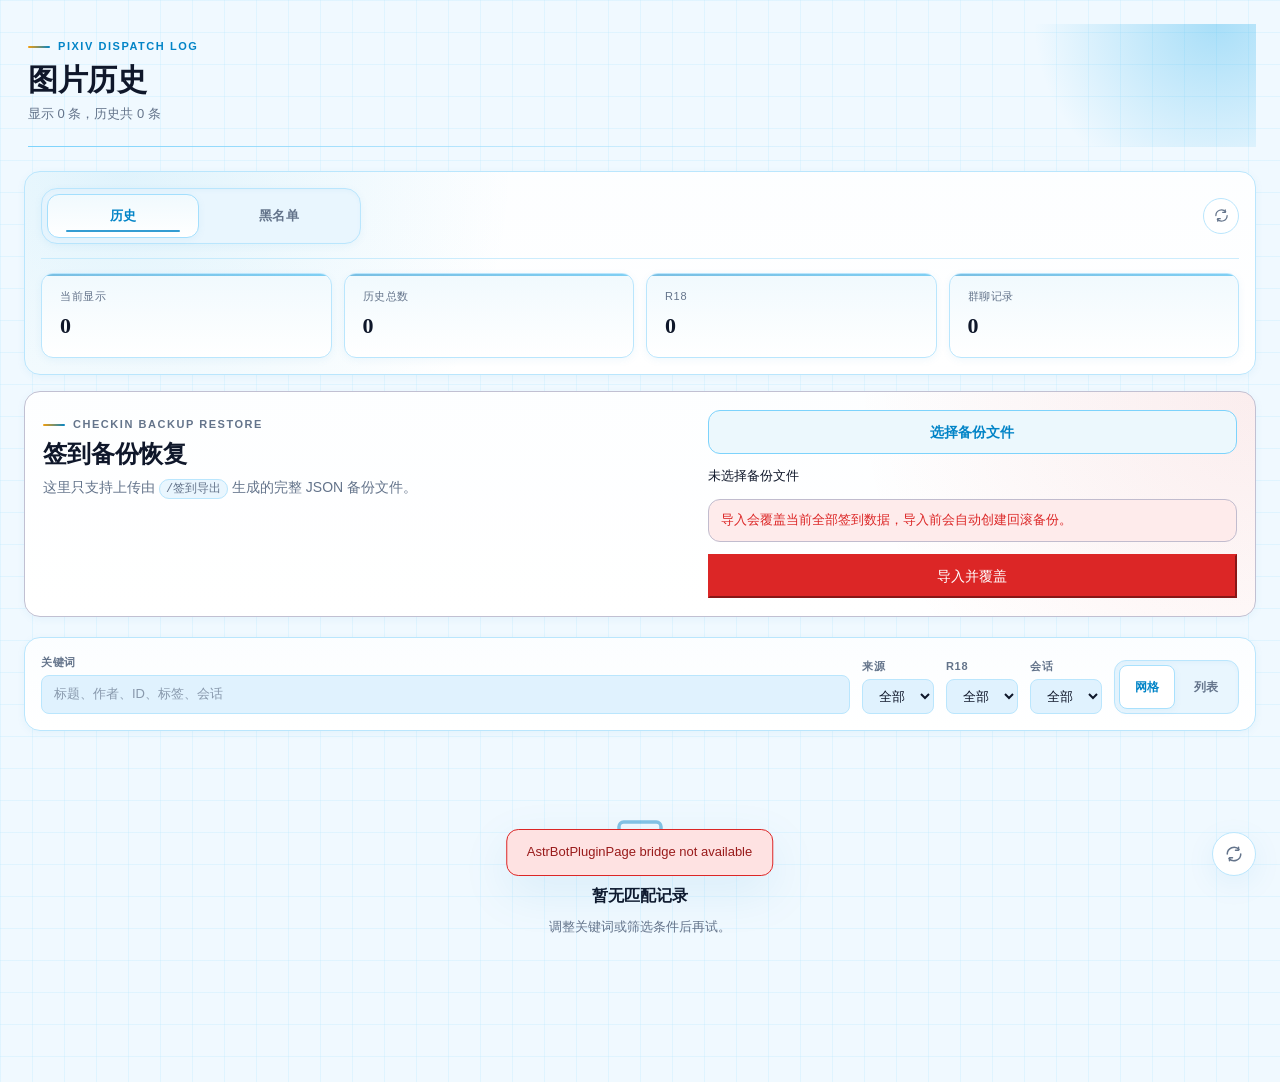
==== commit 4e86ad31: "Add checkin backup export and WebUI restore" ====
--- a/pages/imageHistory/index.html
+++ b/pages/imageHistory/index.html
@@ -54,6 +54,26 @@
             <span id="groupMetricLabel">群聊记录</span>
             <strong id="groupMetric">-</strong>
           </div>
+        </div>
+      </section>
+
+      <section class="checkin-transfer" aria-label="签到备份恢复">
+        <div class="checkin-transfer-copy">
+          <p class="eyebrow">Checkin Backup Restore</p>
+          <h2>签到备份恢复</h2>
+          <p>这里只支持上传由 <code>/签到导出</code> 生成的完整 JSON 备份文件。</p>
+        </div>
+        <div class="checkin-transfer-actions">
+          <label class="upload-button" for="checkinImportInput">
+            <span>选择备份文件</span>
+            <input id="checkinImportInput" type="file" accept=".json,application/json" />
+          </label>
+          <div id="checkinImportMeta" class="checkin-transfer-meta">未选择备份文件</div>
+          <p class="danger-note">导入会覆盖当前全部签到数据，导入前会自动创建回滚备份。</p>
+          <button id="checkinImportBtn" class="button-danger-solid" type="button" disabled>
+            导入并覆盖
+          </button>
+          <div id="checkinImportResult" class="checkin-transfer-result" hidden></div>
         </div>
       </section>
 
--- a/pages/imageHistory/style.css
+++ b/pages/imageHistory/style.css
@@ -370,6 +370,127 @@
 }
 
 /* =============================================
+   CHECKIN BACKUP
+   ============================================= */
+.checkin-transfer {
+  display: grid;
+  grid-template-columns: minmax(0, 1.1fr) minmax(320px, 0.9fr);
+  gap: 18px;
+  margin-bottom: 20px;
+  padding: 18px;
+  border: 1px solid color-mix(in srgb, var(--danger) 20%, var(--line));
+  border-radius: var(--radius-lg);
+  background:
+    radial-gradient(circle at 100% 0%, color-mix(in srgb, var(--danger) 8%, transparent) 0, transparent 32%),
+    linear-gradient(180deg, color-mix(in srgb, var(--paper) 94%, var(--paper-2) 6%), var(--paper));
+  box-shadow: var(--shadow-sm);
+}
+
+.checkin-transfer-copy {
+  min-width: 0;
+}
+
+.checkin-transfer-copy h2 {
+  font-family: var(--font-serif);
+  font-size: 24px;
+  line-height: 1.2;
+  margin-bottom: 8px;
+}
+
+.checkin-transfer-copy p {
+  color: var(--muted);
+}
+
+.checkin-transfer-copy code {
+  padding: 2px 6px;
+  border-radius: 999px;
+  background: color-mix(in srgb, var(--paper-2) 72%, var(--paper) 28%);
+  border: 1px solid var(--line);
+  font-size: 12px;
+}
+
+.checkin-transfer-actions {
+  display: flex;
+  flex-direction: column;
+  gap: 12px;
+  min-width: 0;
+}
+
+.upload-button {
+  position: relative;
+  display: inline-flex;
+  align-items: center;
+  justify-content: center;
+  min-height: 44px;
+  padding: 10px 16px;
+  border-radius: var(--radius-md);
+  border: 1px solid var(--line-strong);
+  background: color-mix(in srgb, var(--paper) 92%, var(--accent-3) 8%);
+  color: var(--accent-2);
+  font-weight: 700;
+  cursor: pointer;
+  transition: transform var(--dur) var(--ease-out),
+              box-shadow var(--dur) var(--ease-out),
+              border-color var(--dur) var(--ease-out);
+}
+
+.upload-button:hover {
+  transform: translateY(-1px);
+  border-color: var(--accent-2);
+  box-shadow: var(--shadow-sm);
+}
+
+.upload-button input {
+  position: absolute;
+  inset: 0;
+  opacity: 0;
+  cursor: pointer;
+}
+
+.checkin-transfer-meta {
+  min-height: 20px;
+  color: var(--ink);
+  font-size: 13px;
+  word-break: break-word;
+}
+
+.danger-note {
+  padding: 10px 12px;
+  border-radius: var(--radius-md);
+  border: 1px solid color-mix(in srgb, var(--danger) 22%, var(--line));
+  background: color-mix(in srgb, var(--danger-light) 70%, var(--paper) 30%);
+  color: var(--danger);
+  font-size: 13px;
+}
+
+.checkin-transfer-result {
+  padding: 12px 14px;
+  border-radius: var(--radius-md);
+  border: 1px solid var(--line);
+  background: color-mix(in srgb, var(--paper-2) 70%, var(--paper) 30%);
+  font-size: 13px;
+}
+
+.checkin-transfer-result[hidden] {
+  display: none;
+}
+
+.checkin-transfer-result.success {
+  border-color: color-mix(in srgb, var(--success) 26%, var(--line));
+  color: var(--success);
+}
+
+.checkin-transfer-result.error {
+  border-color: color-mix(in srgb, var(--danger) 26%, var(--line));
+  color: var(--danger);
+}
+
+.checkin-transfer-result strong {
+  display: block;
+  margin-bottom: 4px;
+}
+
+/* =============================================
    FILTERS
    ============================================= */
 .filters {
@@ -1325,6 +1446,10 @@
     grid-template-columns: repeat(2, 1fr);
   }
 
+  .checkin-transfer {
+    grid-template-columns: 1fr;
+  }
+
   .filters-row {
     gap: 10px;
   }
@@ -1354,6 +1479,10 @@
 
   .insights {
     grid-template-columns: 1fr 1fr;
+  }
+
+  .checkin-transfer {
+    padding: 16px;
   }
 
   .filters-row {
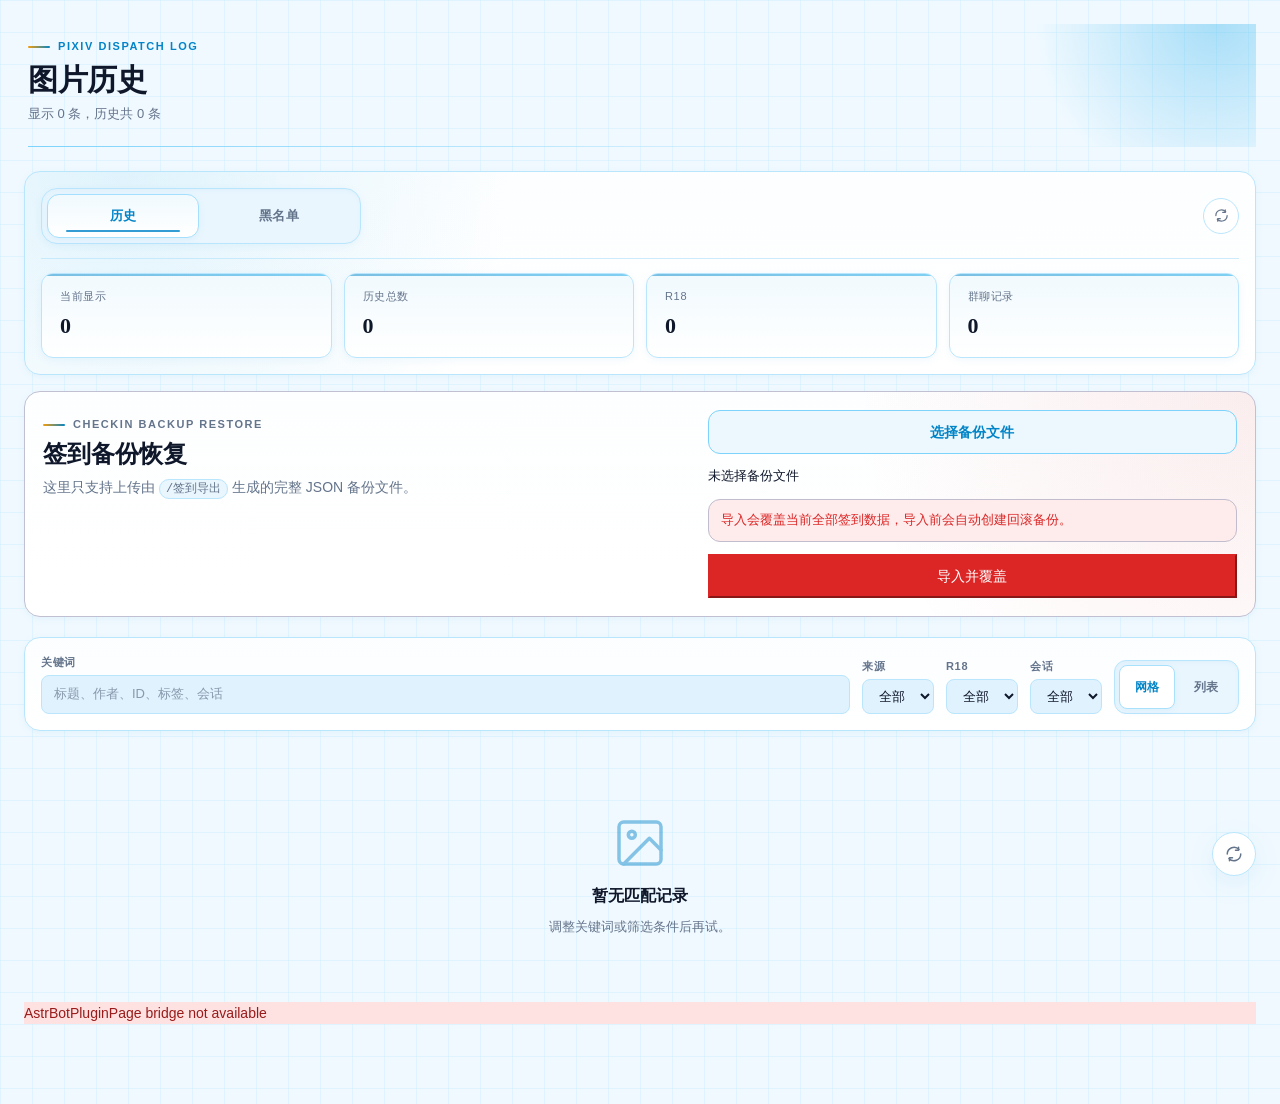
==== commit bcfb4e10: "Expand check-in features and reorganize plugin architecture" ====
--- a/pages/imageHistory/index.html
+++ b/pages/imageHistory/index.html
@@ -4,7 +4,11 @@
     <meta charset="utf-8" />
     <meta name="viewport" content="width=device-width, initial-scale=1" />
     <title>图片历史</title>
-    <link rel="stylesheet" href="./style.css" />
+    <link rel="stylesheet" href="./css/tokens.css" />
+    <link rel="stylesheet" href="./css/layout.css" />
+    <link rel="stylesheet" href="./css/gallery.css" />
+    <link rel="stylesheet" href="./css/overlays.css" />
+    <link rel="stylesheet" href="./css/responsive.css" />
   </head>
   <body>
     <div id="app" class="page">
@@ -163,6 +167,6 @@
         <img id="lightboxImage" alt="" />
       </div>
     </div>
-    <script type="module" src="./app.js"></script>
+    <script type="module" src="./js/app.js"></script>
   </body>
 </html>
--- a/pages/imageHistory/css/tokens.css
+++ b/pages/imageHistory/css/tokens.css
@@ -0,0 +1,141 @@
+/* =============================================
+   Blue Archive — Cerulean Claymorphism Theme
+   ============================================= */
+
+/* ——— Design Tokens ——— */
+:root {
+  color-scheme: light dark;
+
+  /* Surfaces */
+  --bg: #F0F9FF;
+  --paper: #FFFFFF;
+  --paper-2: #E0F2FE;
+
+  /* Text */
+  --ink: #0F172A;
+  --muted: #64748B;
+
+  /* Borders */
+  --line: #BAE6FD;
+  --line-strong: #7DD3FC;
+
+  /* Accents */
+  --accent: #F59E0B;         /* sun gold — primary CTA */
+  --accent-2: #0284C7;       /* sky blue — interactive */
+  --accent-3: #0EA5E9;       /* lighter sky */
+  --danger: #DC2626;
+  --danger-light: #FEE2E2;
+  --success: #10B981;
+  --success-light: #D1FAE5;
+
+  /* Claymorphism shadows */
+  --shadow-sm: 0 2px 8px rgba(2, 132, 199, 0.06);
+  --shadow: 0 8px 30px rgba(2, 132, 199, 0.08);
+  --shadow-lg: 0 16px 48px rgba(2, 132, 199, 0.10);
+  --shadow-inner: inset 0 2px 4px rgba(2, 132, 199, 0.04);
+  --focus: 0 0 0 3px rgba(2, 132, 199, 0.25);
+
+  /* Radii */
+  --radius-sm: 8px;
+  --radius-md: 12px;
+  --radius-lg: 16px;
+  --radius-xl: 24px;
+
+  /* Motion */
+  --dur-fast: 0.15s;
+  --dur: 0.25s;
+  --ease-out: cubic-bezier(0.2, 0.8, 0.2, 1);
+  --ease-spring: cubic-bezier(0.34, 1.56, 0.64, 1);
+
+  /* Typography — system fonts as default, Google Fonts loaded dynamically */
+  --font-serif: "Noto Serif SC", "Source Han Serif SC", "SimSun", Georgia, serif;
+  --font-sans: "Noto Sans SC", "Source Han Sans SC", "Microsoft YaHei", -apple-system, BlinkMacSystemFont, "Segoe UI", Roboto, sans-serif;
+}
+
+/* ——— Dark Mode ——— */
+@media (prefers-color-scheme: dark) {
+  :root {
+    --bg: #0B1424;
+    --paper: #162032;
+    --paper-2: #1E2E3E;
+    --ink: #E2E8F0;
+    --muted: #94A3B8;
+    --line: #1E4D6E;
+    --line-strong: #2563EB;
+    --accent: #FBBF24;
+    --accent-2: #38BDF8;
+    --accent-3: #7DD3FC;
+    --danger: #F87171;
+    --danger-light: #3B1515;
+    --success: #34D399;
+    --success-light: #0F2F24;
+    --shadow-sm: 0 2px 8px rgba(0, 0, 0, 0.20);
+    --shadow: 0 8px 30px rgba(0, 0, 0, 0.30);
+    --shadow-lg: 0 16px 48px rgba(0, 0, 0, 0.40);
+    --shadow-inner: inset 0 2px 4px rgba(0, 0, 0, 0.15);
+    --focus: 0 0 0 3px rgba(56, 189, 248, 0.30);
+  }
+}
+
+/* =============================================
+   GLOBAL RESET
+   ============================================= */
+*,
+*::before,
+*::after {
+  box-sizing: border-box;
+  margin: 0;
+  padding: 0;
+}
+
+html {
+  -webkit-text-size-adjust: 100%;
+  scroll-behavior: smooth;
+}
+
+body {
+  background:
+    linear-gradient(90deg, color-mix(in srgb, var(--line) 30%, transparent) 1px, transparent 1px),
+    linear-gradient(180deg, color-mix(in srgb, var(--line) 30%, transparent) 1px, transparent 1px),
+    var(--bg);
+  background-size: 32px 32px, 32px 32px, auto;
+  color: var(--ink);
+  font-family: var(--font-sans);
+  font-size: 14px;
+  line-height: 1.6;
+  min-height: 100vh;
+  -webkit-font-smoothing: antialiased;
+  -moz-osx-font-smoothing: grayscale;
+}
+
+img, svg {
+  display: block;
+  max-width: 100%;
+}
+
+button, input, select, textarea {
+  font: inherit;
+  color: inherit;
+}
+
+button {
+  min-height: 44px;
+  touch-action: manipulation;
+}
+
+a {
+  color: var(--accent-2);
+  text-decoration: none;
+}
+
+a:hover {
+  text-decoration: underline;
+}
+
+button:focus-visible,
+a:focus-visible,
+input:focus-visible,
+select:focus-visible {
+  outline: 2px solid var(--accent-2);
+  outline-offset: 2px;
+}
--- a/pages/imageHistory/css/layout.css
+++ b/pages/imageHistory/css/layout.css
@@ -0,0 +1,470 @@
+/* =============================================
+   LAYOUT — .page
+   ============================================= */
+.page {
+  max-width: 1280px;
+  margin: 0 auto;
+  padding: 24px 24px 80px;
+}
+
+/* =============================================
+   HERO HEADER
+   ============================================= */
+.hero {
+  position: relative;
+  margin-bottom: 24px;
+  padding: 8px 4px 22px;
+  overflow: hidden;
+}
+
+/* Soft cerulean glow, top-right — sets the Blue Archive mood. */
+.hero::before {
+  content: "";
+  position: absolute;
+  top: -70px;
+  right: -50px;
+  width: 300px;
+  height: 220px;
+  background: radial-gradient(
+    circle at 70% 30%,
+    color-mix(in srgb, var(--accent-3) 32%, transparent) 0,
+    transparent 70%
+  );
+  pointer-events: none;
+  z-index: 0;
+}
+
+/* Hairline divider grounding the hero. */
+.hero::after {
+  content: "";
+  position: absolute;
+  left: 4px;
+  right: 4px;
+  bottom: 0;
+  height: 1px;
+  background: linear-gradient(
+    90deg,
+    var(--line-strong),
+    color-mix(in srgb, var(--line) 40%, transparent) 60%,
+    transparent
+  );
+}
+
+.hero-copy {
+  position: relative;
+  z-index: 1;
+  min-width: 0;
+}
+
+.eyebrow {
+  display: inline-flex;
+  align-items: center;
+  gap: 8px;
+  font-family: var(--font-sans);
+  font-size: 11px;
+  font-weight: 700;
+  letter-spacing: 0.14em;
+  text-transform: uppercase;
+  color: var(--accent-2);
+  margin-bottom: 6px;
+}
+
+/* Gold→sky accent tick — the signature Blue Archive color pairing. */
+.eyebrow::before {
+  content: "";
+  width: 22px;
+  height: 2px;
+  border-radius: 999px;
+  background: linear-gradient(90deg, var(--accent), var(--accent-2));
+}
+
+.hero h1 {
+  font-family: var(--font-serif);
+  font-size: 30px;
+  font-weight: 700;
+  line-height: 1.18;
+  color: var(--ink);
+  letter-spacing: -0.01em;
+}
+
+.summary {
+  margin-top: 7px;
+  font-size: 13px;
+  color: var(--muted);
+}
+
+/* ——— Mode Tabs ——— */
+.mode-tabs {
+  --tab-active-bg: linear-gradient(180deg, color-mix(in srgb, var(--paper) 94%, var(--accent-3) 6%), var(--paper));
+  display: inline-flex;
+  gap: 4px;
+  min-width: min(100%, 320px);
+  background: color-mix(in srgb, var(--paper-2) 72%, var(--paper) 28%);
+  border-radius: var(--radius-lg);
+  padding: 5px;
+  border: 1px solid var(--line);
+  box-shadow: var(--shadow-inner), var(--shadow-sm);
+}
+
+.mode-tabs button {
+  position: relative;
+  flex: 1 1 0;
+  padding: 10px 22px;
+  border: 1px solid transparent;
+  border-radius: var(--radius-md);
+  background: transparent;
+  color: var(--muted);
+  font-size: 13px;
+  font-weight: 700;
+  letter-spacing: 0.02em;
+  cursor: pointer;
+  transition: color var(--dur-fast) var(--ease-out),
+              background var(--dur-fast) var(--ease-out),
+              border-color var(--dur-fast) var(--ease-out),
+              box-shadow var(--dur-fast) var(--ease-out),
+              transform var(--dur-fast) var(--ease-out);
+  white-space: nowrap;
+}
+
+.mode-tabs button:hover {
+  color: var(--ink);
+  background: color-mix(in srgb, var(--paper) 72%, transparent);
+}
+
+.mode-tabs button.active {
+  background: var(--tab-active-bg);
+  border-color: color-mix(in srgb, var(--line-strong) 36%, var(--line));
+  color: var(--accent-2);
+  box-shadow: var(--shadow-sm);
+}
+
+.mode-tabs button.active::after {
+  content: "";
+  position: absolute;
+  left: 18px;
+  right: 18px;
+  bottom: 5px;
+  height: 2px;
+  border-radius: 999px;
+  background: var(--accent-2);
+  opacity: 0.8;
+}
+
+/* =============================================
+   CONTROL PANEL — Insights
+   ============================================= */
+.control-panel {
+  margin-bottom: 16px;
+  padding: 16px;
+  border: 1px solid var(--line);
+  border-radius: var(--radius-lg);
+  background:
+    radial-gradient(circle at 8% 0%, color-mix(in srgb, var(--accent-3) 12%, transparent) 0, transparent 34%),
+    linear-gradient(180deg, color-mix(in srgb, var(--paper) 92%, var(--paper-2) 8%), var(--paper));
+  box-shadow: var(--shadow-sm);
+}
+
+.control-bar {
+  display: flex;
+  align-items: center;
+  justify-content: space-between;
+  gap: 12px;
+  margin-bottom: 14px;
+  padding-bottom: 14px;
+  border-bottom: 1px solid color-mix(in srgb, var(--line) 72%, transparent);
+}
+
+.insights {
+  display: grid;
+  grid-template-columns: repeat(4, 1fr);
+  gap: 12px;
+}
+
+.metric {
+  position: relative;
+  overflow: hidden;
+  background: linear-gradient(180deg, color-mix(in srgb, var(--paper) 94%, var(--accent-3) 6%), var(--paper));
+  border: 1px solid var(--line);
+  border-radius: var(--radius-md);
+  padding: 14px 18px;
+  box-shadow: var(--shadow-sm);
+  display: flex;
+  flex-direction: column;
+  gap: 2px;
+  transition: transform var(--dur) var(--ease-out),
+              box-shadow var(--dur) var(--ease-out),
+              border-color var(--dur) var(--ease-out);
+}
+
+/* Cerulean top accent — subtle Blue Archive cue. */
+.metric::before {
+  content: "";
+  position: absolute;
+  inset: 0 0 auto 0;
+  height: 2px;
+  background: linear-gradient(90deg, var(--accent-2), var(--accent-3));
+  opacity: 0.5;
+}
+
+.metric:hover {
+  transform: translateY(-2px);
+  border-color: var(--line-strong);
+  box-shadow: var(--shadow);
+}
+
+.metric span {
+  font-size: 11px;
+  font-weight: 500;
+  color: var(--muted);
+  text-transform: uppercase;
+  letter-spacing: 0.06em;
+}
+
+.metric strong {
+  font-size: 22px;
+  font-weight: 700;
+  color: var(--ink);
+  font-family: var(--font-serif);
+}
+
+/* =============================================
+   CHECKIN BACKUP
+   ============================================= */
+.checkin-transfer {
+  display: grid;
+  grid-template-columns: minmax(0, 1.1fr) minmax(320px, 0.9fr);
+  gap: 18px;
+  margin-bottom: 20px;
+  padding: 18px;
+  border: 1px solid color-mix(in srgb, var(--danger) 20%, var(--line));
+  border-radius: var(--radius-lg);
+  background:
+    radial-gradient(circle at 100% 0%, color-mix(in srgb, var(--danger) 8%, transparent) 0, transparent 32%),
+    linear-gradient(180deg, color-mix(in srgb, var(--paper) 94%, var(--paper-2) 6%), var(--paper));
+  box-shadow: var(--shadow-sm);
+}
+
+.checkin-transfer-copy {
+  min-width: 0;
+}
+
+.checkin-transfer-copy h2 {
+  font-family: var(--font-serif);
+  font-size: 24px;
+  line-height: 1.2;
+  margin-bottom: 8px;
+}
+
+.checkin-transfer-copy p {
+  color: var(--muted);
+}
+
+.checkin-transfer-copy code {
+  padding: 2px 6px;
+  border-radius: 999px;
+  background: color-mix(in srgb, var(--paper-2) 72%, var(--paper) 28%);
+  border: 1px solid var(--line);
+  font-size: 12px;
+}
+
+.checkin-transfer-actions {
+  display: flex;
+  flex-direction: column;
+  gap: 12px;
+  min-width: 0;
+}
+
+.upload-button {
+  position: relative;
+  display: inline-flex;
+  align-items: center;
+  justify-content: center;
+  min-height: 44px;
+  padding: 10px 16px;
+  border-radius: var(--radius-md);
+  border: 1px solid var(--line-strong);
+  background: color-mix(in srgb, var(--paper) 92%, var(--accent-3) 8%);
+  color: var(--accent-2);
+  font-weight: 700;
+  cursor: pointer;
+  transition: transform var(--dur) var(--ease-out),
+              box-shadow var(--dur) var(--ease-out),
+              border-color var(--dur) var(--ease-out);
+}
+
+.upload-button:hover {
+  transform: translateY(-1px);
+  border-color: var(--accent-2);
+  box-shadow: var(--shadow-sm);
+}
+
+.upload-button input {
+  position: absolute;
+  inset: 0;
+  opacity: 0;
+  cursor: pointer;
+}
+
+.checkin-transfer-meta {
+  min-height: 20px;
+  color: var(--ink);
+  font-size: 13px;
+  word-break: break-word;
+}
+
+.danger-note {
+  padding: 10px 12px;
+  border-radius: var(--radius-md);
+  border: 1px solid color-mix(in srgb, var(--danger) 22%, var(--line));
+  background: color-mix(in srgb, var(--danger-light) 70%, var(--paper) 30%);
+  color: var(--danger);
+  font-size: 13px;
+}
+
+.checkin-transfer-result {
+  padding: 12px 14px;
+  border-radius: var(--radius-md);
+  border: 1px solid var(--line);
+  background: color-mix(in srgb, var(--paper-2) 70%, var(--paper) 30%);
+  font-size: 13px;
+}
+
+.checkin-transfer-result[hidden] {
+  display: none;
+}
+
+.checkin-transfer-result.success {
+  border-color: color-mix(in srgb, var(--success) 26%, var(--line));
+  color: var(--success);
+}
+
+.checkin-transfer-result.error {
+  border-color: color-mix(in srgb, var(--danger) 26%, var(--line));
+  color: var(--danger);
+}
+
+.checkin-transfer-result strong {
+  display: block;
+  margin-bottom: 4px;
+}
+
+/* =============================================
+   FILTERS
+   ============================================= */
+.filters {
+  margin-bottom: 20px;
+}
+
+.filters-row {
+  display: flex;
+  flex-wrap: wrap;
+  gap: 12px;
+  align-items: flex-end;
+  background:
+    linear-gradient(180deg, color-mix(in srgb, var(--paper) 88%, var(--paper-2) 12%), var(--paper));
+  border: 1px solid var(--line);
+  border-radius: var(--radius-lg);
+  padding: 16px;
+  box-shadow: var(--shadow-sm);
+}
+
+.field {
+  display: flex;
+  flex-direction: column;
+  gap: 4px;
+  min-width: 0;
+}
+
+.field[hidden] {
+  display: none;
+}
+
+.field span {
+  font-size: 11px;
+  font-weight: 600;
+  color: var(--muted);
+  text-transform: uppercase;
+  letter-spacing: 0.06em;
+}
+
+.field-search {
+  flex: 1 1 200px;
+}
+
+.field input,
+.field select {
+  padding: 8px 12px;
+  border: 1px solid var(--line);
+  border-radius: var(--radius-sm);
+  background: var(--paper-2);
+  color: var(--ink);
+  font-size: 13px;
+  transition: border-color var(--dur-fast) var(--ease-out),
+              box-shadow var(--dur-fast) var(--ease-out);
+  outline: none;
+}
+
+.field input:focus,
+.field select:focus {
+  border-color: var(--accent-2);
+  box-shadow: var(--focus);
+  background: var(--paper);
+}
+
+.field input:focus-visible,
+.field select:focus-visible {
+  outline: 2px solid var(--accent-2);
+  outline-offset: 1px;
+}
+
+.field input::placeholder {
+  color: var(--muted);
+  opacity: 0.7;
+}
+
+/* ——— View Toggle ——— */
+.view-toggle {
+  align-self: end;
+  display: flex;
+  gap: 3px;
+  background: color-mix(in srgb, var(--paper-2) 72%, var(--paper) 28%);
+  border-radius: var(--radius-md);
+  padding: 4px;
+  border: 1px solid var(--line);
+  box-shadow: var(--shadow-inner);
+}
+
+.view-toggle button {
+  padding: 7px 15px;
+  border: 1px solid transparent;
+  border-radius: var(--radius-sm);
+  background: transparent;
+  color: var(--muted);
+  font-size: 12px;
+  font-weight: 700;
+  cursor: pointer;
+  transition: color var(--dur-fast) var(--ease-out),
+              background var(--dur-fast) var(--ease-out),
+              border-color var(--dur-fast) var(--ease-out),
+              box-shadow var(--dur-fast) var(--ease-out);
+  white-space: nowrap;
+}
+
+.view-toggle button:hover {
+  color: var(--ink);
+  background: color-mix(in srgb, var(--paper) 68%, transparent);
+}
+
+.view-toggle button.active {
+  background: var(--paper);
+  border-color: color-mix(in srgb, var(--line-strong) 28%, var(--line));
+  color: var(--accent-2);
+  box-shadow: var(--shadow-sm);
+}
+
+.view-toggle[hidden] {
+  display: none;
+}
+
+/* =============================================
+   CONTENT AREA
--- a/pages/imageHistory/css/gallery.css
+++ b/pages/imageHistory/css/gallery.css
@@ -0,0 +1,512 @@
+   ============================================= */
+.content {
+  min-height: 200px;
+}
+
+/* ——— Entrance animation (staggered, capped via --i) ——— */
+@keyframes cardIn {
+  from {
+    opacity: 0;
+    transform: translateY(10px);
+  }
+}
+
+.content.grid .image-card {
+  animation: cardIn 0.32s var(--ease-out) backwards;
+  animation-delay: calc(var(--i, 0) * 32ms);
+}
+
+.content.list tbody tr {
+  animation: cardIn 0.3s var(--ease-out) backwards;
+  animation-delay: calc(var(--i, 0) * 28ms);
+}
+
+/* =============================================
+   GRID VIEW — Image Cards
+   ============================================= */
+.content.grid {
+  display: grid;
+  grid-template-columns: repeat(auto-fill, minmax(280px, 1fr));
+  gap: 20px;
+}
+
+.image-card {
+  position: relative;
+  background: var(--paper);
+  border-radius: var(--radius-lg);
+  border: 1px solid var(--line);
+  overflow: hidden;
+  box-shadow: var(--shadow-sm);
+  transition: transform var(--dur) var(--ease-out),
+              box-shadow var(--dur) var(--ease-out),
+              border-color var(--dur) var(--ease-out);
+  display: flex;
+  flex-direction: column;
+}
+
+.image-card:hover {
+  transform: translateY(-3px);
+  border-color: var(--line-strong);
+  box-shadow: var(--shadow-lg);
+}
+
+/* ——— Cover ——— */
+.cover {
+  position: relative;
+  aspect-ratio: 16 / 10;
+  overflow: hidden;
+  background: var(--paper-2);
+}
+
+.thumb-button {
+  display: block;
+  width: 100%;
+  height: 100%;
+  border: none;
+  background: none;
+  cursor: pointer;
+  padding: 0;
+}
+
+.thumb-button img {
+  width: 100%;
+  height: 100%;
+  object-fit: cover;
+  transition: transform var(--dur) var(--ease-out);
+}
+
+.thumb-button:hover img {
+  transform: scale(1.05);
+}
+
+.thumb-placeholder {
+  width: 100%;
+  height: 100%;
+  display: flex;
+  flex-direction: column;
+  align-items: center;
+  justify-content: center;
+  gap: 6px;
+  background: var(--paper-2);
+  color: var(--muted);
+  font-size: 12px;
+}
+
+.thumb-placeholder svg {
+  width: 28px;
+  height: 28px;
+  fill: none;
+  stroke: currentColor;
+  stroke-width: 1.5;
+  stroke-linecap: round;
+  stroke-linejoin: round;
+  opacity: 0.55;
+}
+
+/* ——— Cover Overlay ——— */
+.cover-overlay {
+  position: absolute;
+  top: 8px;
+  left: 8px;
+  right: 8px;
+  display: flex;
+  justify-content: space-between;
+  pointer-events: none;
+  gap: 6px;
+}
+
+.source-chip,
+.page-chip {
+  padding: 3px 10px;
+  border-radius: 999px;
+  font-size: 11px;
+  font-weight: 600;
+  backdrop-filter: blur(6px);
+  -webkit-backdrop-filter: blur(6px);
+  letter-spacing: 0.02em;
+}
+
+.source-chip {
+  background: rgba(255, 255, 255, 0.85);
+  color: var(--ink);
+  border: 1px solid rgba(186, 230, 253, 0.5);
+}
+
+.source-chip.download { background: rgba(2, 132, 199, 0.12); color: #0369A1; border-color: rgba(2, 132, 199, 0.25); }
+.source-chip.rank { background: rgba(16, 185, 129, 0.12); color: #047857; border-color: rgba(16, 185, 129, 0.25); }
+.source-chip.search { background: rgba(139, 92, 246, 0.12); color: #6D28D9; border-color: rgba(139, 92, 246, 0.25); }
+.source-chip.checkin { background: rgba(245, 158, 11, 0.14); color: #92400E; border-color: rgba(245, 158, 11, 0.30); }
+
+.page-chip {
+  background: rgba(255, 255, 255, 0.75);
+  color: var(--muted);
+  font-size: 10px;
+}
+
+/* ——— Card Body ——— */
+.card-body {
+  padding: 14px;
+  display: flex;
+  flex-direction: column;
+  gap: 8px;
+  flex: 1;
+}
+
+.card-head {
+  display: flex;
+  align-items: flex-start;
+  justify-content: space-between;
+  gap: 8px;
+}
+
+.card-head h2 {
+  font-family: var(--font-serif);
+  font-size: 14px;
+  font-weight: 600;
+  line-height: 1.4;
+  color: var(--ink);
+  display: -webkit-box;
+  -webkit-line-clamp: 2;
+  -webkit-box-orient: vertical;
+  overflow: hidden;
+  min-width: 0;
+}
+
+.badge {
+  flex-shrink: 0;
+  padding: 2px 8px;
+  border-radius: 999px;
+  font-size: 10px;
+  font-weight: 700;
+  text-transform: uppercase;
+  background: var(--success-light);
+  color: var(--success);
+  letter-spacing: 0.04em;
+}
+
+.badge.danger {
+  background: var(--danger-light);
+  color: var(--danger);
+}
+
+.meta {
+  font-size: 12px;
+  color: var(--muted);
+}
+
+/* ——— DL inline ——— */
+.card-body dl {
+  display: grid;
+  grid-template-columns: auto 1fr;
+  gap: 3px 10px;
+  font-size: 12px;
+}
+
+.card-body dl div {
+  display: contents;
+}
+
+.card-body dt {
+  color: var(--muted);
+  font-weight: 500;
+}
+
+.card-body dd {
+  color: var(--ink);
+  min-width: 0;
+  overflow: hidden;
+  text-overflow: ellipsis;
+  white-space: nowrap;
+}
+
+/* ——— Tags ——— */
+.tags {
+  display: flex;
+  flex-wrap: wrap;
+  gap: 4px;
+}
+
+.tags span {
+  padding: 2px 8px;
+  border-radius: 999px;
+  font-size: 11px;
+  background: var(--paper-2);
+  color: var(--muted);
+  border: 1px solid var(--line);
+}
+
+/* ——— Card Actions ——— */
+.card-actions {
+  display: flex;
+  gap: 6px;
+  margin-top: auto;
+  padding-top: 8px;
+  border-top: 1px solid var(--line);
+  justify-content: flex-end;
+}
+
+/* =============================================
+   ICON BUTTONS
+   ============================================= */
+.icon-button {
+  display: inline-flex;
+  align-items: center;
+  justify-content: center;
+  width: 32px;
+  height: 32px;
+  min-height: auto;
+  padding: 0;
+  border: 1px solid var(--line);
+  border-radius: var(--radius-sm);
+  background: var(--paper);
+  color: var(--muted);
+  cursor: pointer;
+  transition: background var(--dur-fast) var(--ease-out),
+              color var(--dur-fast) var(--ease-out),
+              border-color var(--dur-fast) var(--ease-out),
+              transform var(--dur-fast) var(--ease-out);
+  flex-shrink: 0;
+}
+
+.icon-button:hover {
+  background: var(--paper-2);
+  color: var(--ink);
+  border-color: var(--line-strong);
+}
+
+.icon-button:active {
+  transform: scale(0.96);
+}
+
+.icon-button:disabled {
+  opacity: 0.35;
+  cursor: not-allowed;
+  pointer-events: none;
+}
+
+.icon-button svg {
+  width: 15px;
+  height: 15px;
+  fill: none;
+  stroke: currentColor;
+  stroke-width: 2;
+  stroke-linecap: round;
+  stroke-linejoin: round;
+}
+
+.icon-button.primary {
+  color: var(--accent-2);
+  border-color: var(--accent-2);
+  background: color-mix(in srgb, var(--accent-2) 6%, var(--paper));
+}
+
+.icon-button.primary:hover {
+  background: var(--accent-2);
+  color: #FFFFFF;
+}
+
+.icon-button.danger {
+  color: var(--danger);
+  border-color: var(--danger);
+  background: var(--danger-light);
+}
+
+.icon-button.danger:hover {
+  background: var(--danger);
+  color: #FFFFFF;
+}
+
+/* ——— Inline Refresh ——— */
+.inline-refresh {
+  width: 36px;
+  height: 36px;
+  border-radius: 50%;
+}
+
+/* =============================================
+   LIST VIEW — Table
+   ============================================= */
+.content.list {
+  background: var(--paper);
+  border-radius: var(--radius-lg);
+  border: 1px solid var(--line);
+  overflow-x: auto;
+  overflow-y: hidden;
+  box-shadow: var(--shadow-sm);
+}
+
+.content.list table {
+  width: 100%;
+  min-width: 1040px;
+  border-collapse: collapse;
+  font-size: 13px;
+}
+
+.content.list thead {
+  background: var(--paper-2);
+  border-bottom: 2px solid var(--line);
+}
+
+.content.list th {
+  padding: 12px 14px;
+  text-align: left;
+  font-size: 11px;
+  font-weight: 700;
+  text-transform: uppercase;
+  letter-spacing: 0.06em;
+  color: var(--muted);
+  white-space: nowrap;
+}
+
+.content.list tbody tr {
+  border-bottom: 1px solid var(--line);
+  transition: background var(--dur-fast) var(--ease-out);
+}
+
+.content.list tbody tr:last-child {
+  border-bottom: none;
+}
+
+.content.list tbody tr:hover {
+  background: color-mix(in srgb, var(--accent-2) 4%, transparent);
+}
+
+.content.list td {
+  padding: 10px 14px;
+  vertical-align: middle;
+}
+
+.content.list td[data-label="作品"] {
+  display: flex;
+  flex-direction: column;
+  gap: 2px;
+}
+
+.record-title {
+  display: flex;
+  flex-direction: column;
+  gap: 2px;
+  color: var(--ink);
+}
+
+.record-title strong {
+  font-family: var(--font-serif);
+  font-weight: 600;
+  font-size: 13px;
+}
+
+.record-title span {
+  font-size: 11px;
+  color: var(--muted);
+}
+
+/* ——— List Thumbnails ——— */
+.row-thumb,
+.row-placeholder {
+  width: 70px;
+  height: 50px;
+  border-radius: var(--radius-sm);
+  overflow: hidden;
+  border: none;
+  background: var(--paper-2);
+  cursor: pointer;
+  padding: 0;
+}
+
+.row-thumb img {
+  width: 100%;
+  height: 100%;
+  object-fit: cover;
+}
+
+.row-thumb:hover img {
+  opacity: 0.85;
+}
+
+.row-placeholder {
+  cursor: default;
+  display: flex;
+  align-items: center;
+  justify-content: center;
+  color: var(--muted);
+}
+
+.row-placeholder svg {
+  width: 20px;
+  height: 20px;
+  fill: none;
+  stroke: currentColor;
+  stroke-width: 1.5;
+  stroke-linecap: round;
+  stroke-linejoin: round;
+  opacity: 0.5;
+}
+
+.row-thumb.blacklist-thumb,
+.row-placeholder.blacklist-placeholder {
+  border: 2px solid var(--accent-2);
+}
+
+/* ——— Row Actions ——— */
+.row-actions {
+  display: flex;
+  gap: 4px;
+  flex-wrap: nowrap;
+}
+
+/* =============================================
+   EMPTY / LOADING STATE
+   ============================================= */
+.empty {
+  display: flex;
+  flex-direction: column;
+  align-items: center;
+  justify-content: center;
+  padding: 64px 24px;
+  text-align: center;
+  gap: 8px;
+}
+
+.empty svg {
+  width: 56px;
+  height: 56px;
+  fill: none;
+  stroke: var(--accent-2);
+  stroke-width: 1.5;
+  stroke-linecap: round;
+  stroke-linejoin: round;
+  opacity: 0.45;
+  margin-bottom: 4px;
+}
+
+.empty strong {
+  font-family: var(--font-serif);
+  font-size: 16px;
+  font-weight: 600;
+  color: var(--ink);
+}
+
+.empty p {
+  font-size: 13px;
+  color: var(--muted);
+  max-width: 360px;
+}
+
+/* ——— Spinner ——— */
+.spinner {
+  display: inline-block;
+  width: 32px;
+  height: 32px;
+  border: 3px solid var(--line);
+  border-top-color: var(--accent-2);
+  border-radius: 50%;
+  animation: spin 0.7s linear infinite;
+  margin-bottom: 8px;
+}
+
+@keyframes spin {
+  to { transform: rotate(360deg); }
+}
+
+/* =============================================
+   TOAST
--- a/pages/imageHistory/css/overlays.css
+++ b/pages/imageHistory/css/overlays.css
@@ -0,0 +1,292 @@
+   ============================================= */
+.toast {
+  position: fixed;
+  bottom: 24px;
+  left: 50%;
+  transform: translateX(-50%);
+  max-width: 480px;
+  width: max-content;
+  padding: 12px 20px;
+  border-radius: var(--radius-md);
+  background: var(--paper);
+  color: var(--ink);
+  font-size: 13px;
+  font-weight: 500;
+  box-shadow: var(--shadow-lg);
+  border: 1px solid var(--line);
+  z-index: 1000;
+  animation: toastIn 0.3s var(--ease-spring);
+}
+
+.toast[hidden] {
+  display: none;
+}
+
+.toast.success {
+  border-color: var(--success);
+  background: var(--success-light);
+  color: #065F46;
+}
+
+.toast.error {
+  border-color: var(--danger);
+  background: var(--danger-light);
+  color: #991B1B;
+}
+
+.toast.link-toast {
+  padding: 14px 20px;
+  display: flex;
+  flex-direction: column;
+  gap: 8px;
+  max-width: 520px;
+}
+
+.toast.link-toast div {
+  font-size: 13px;
+  color: var(--ink);
+}
+
+.toast.link-toast input {
+  width: 100%;
+  padding: 6px 10px;
+  border: 1px solid var(--line);
+  border-radius: var(--radius-sm);
+  background: var(--paper-2);
+  font-size: 12px;
+  color: var(--ink);
+  font-family: monospace;
+}
+
+@keyframes toastIn {
+  from {
+    opacity: 0;
+    transform: translateX(-50%) translateY(12px);
+  }
+  to {
+    opacity: 1;
+    transform: translateX(-50%) translateY(0);
+  }
+}
+
+/* =============================================
+   CONFIRM DIALOG
+   ============================================= */
+.confirm-dialog {
+  position: fixed;
+  inset: 0;
+  display: flex;
+  align-items: center;
+  justify-content: center;
+  background: rgba(15, 23, 42, 0.40);
+  backdrop-filter: blur(4px);
+  -webkit-backdrop-filter: blur(4px);
+  z-index: 2000;
+  animation: fadeIn 0.2s var(--ease-out);
+}
+
+.confirm-dialog[hidden] {
+  display: none;
+}
+
+.confirm-panel {
+  background: var(--paper);
+  border-radius: var(--radius-lg);
+  padding: 28px 32px;
+  max-width: 440px;
+  width: calc(100vw - 48px);
+  box-shadow: var(--shadow-lg);
+  text-align: center;
+  animation: dialogIn 0.3s var(--ease-spring);
+}
+
+.confirm-kicker {
+  font-size: 11px;
+  font-weight: 700;
+  text-transform: uppercase;
+  letter-spacing: 0.10em;
+  color: var(--danger);
+  margin-bottom: 8px;
+}
+
+.confirm-panel h2 {
+  font-family: var(--font-serif);
+  font-size: 18px;
+  font-weight: 700;
+  color: var(--ink);
+  margin-bottom: 8px;
+}
+
+.confirm-panel > p {
+  font-size: 13px;
+  color: var(--muted);
+  line-height: 1.6;
+  margin-bottom: 20px;
+}
+
+.confirm-actions {
+  display: flex;
+  gap: 10px;
+  justify-content: center;
+}
+
+.confirm-actions button {
+  padding: 10px 24px;
+  border-radius: var(--radius-sm);
+  font-size: 13px;
+  font-weight: 600;
+  cursor: pointer;
+  transition: background var(--dur-fast) var(--ease-out),
+              transform var(--dur-fast) var(--ease-out);
+  border: 1px solid var(--line);
+  background: var(--paper);
+  color: var(--ink);
+}
+
+.confirm-actions button:hover {
+  background: var(--paper-2);
+}
+
+.confirm-actions button:active {
+  transform: scale(0.97);
+}
+
+.button-danger-solid {
+  background: var(--danger) !important;
+  color: #FFFFFF !important;
+  border-color: var(--danger) !important;
+}
+
+.button-danger-solid:hover {
+  background: #B91C1C !important;
+  border-color: #B91C1C !important;
+}
+
+@keyframes fadeIn {
+  from { opacity: 0; }
+  to   { opacity: 1; }
+}
+
+@keyframes dialogIn {
+  from {
+    opacity: 0;
+    transform: scale(0.94) translateY(8px);
+  }
+  to {
+    opacity: 1;
+    transform: scale(1) translateY(0);
+  }
+}
+
+/* =============================================
+   LIGHTBOX
+   ============================================= */
+.lightbox {
+  position: fixed;
+  inset: 0;
+  display: flex;
+  align-items: center;
+  justify-content: center;
+  background: rgba(15, 23, 42, 0.85);
+  backdrop-filter: blur(8px);
+  -webkit-backdrop-filter: blur(8px);
+  z-index: 3000;
+  animation: fadeIn 0.2s var(--ease-out);
+  padding: 32px;
+}
+
+.lightbox[hidden] {
+  display: none;
+}
+
+.lightbox img {
+  max-width: 90vw;
+  max-height: 85vh;
+  object-fit: contain;
+  border-radius: var(--radius-md);
+  box-shadow: var(--shadow-lg);
+  animation: dialogIn 0.3s var(--ease-spring);
+}
+
+.lightbox-close {
+  position: absolute;
+  top: 16px;
+  right: 16px;
+  padding: 8px 18px;
+  border: 1px solid rgba(255, 255, 255, 0.20);
+  border-radius: var(--radius-sm);
+  background: rgba(255, 255, 255, 0.08);
+  color: #FFFFFF;
+  font-size: 13px;
+  font-weight: 600;
+  cursor: pointer;
+  transition: background var(--dur-fast) var(--ease-out);
+}
+
+.lightbox-close:hover {
+  background: rgba(255, 255, 255, 0.18);
+}
+
+/* =============================================
+   FLOATING REFRESH BUTTON
+   ============================================= */
+.floating-refresh {
+  position: fixed;
+  bottom: 24px;
+  right: 24px;
+  width: 44px;
+  height: 44px;
+  padding: 0;
+  border: 1px solid var(--line);
+  border-radius: 50%;
+  background: var(--paper);
+  box-shadow: var(--shadow);
+  cursor: pointer;
+  display: flex;
+  align-items: center;
+  justify-content: center;
+  z-index: 500;
+  transition: background var(--dur) var(--ease-out),
+              border-color var(--dur) var(--ease-out),
+              box-shadow var(--dur) var(--ease-out),
+              transform var(--dur) var(--ease-out);
+}
+
+.floating-refresh:hover {
+  box-shadow: var(--shadow-lg);
+  transform: translateY(-2px);
+  border-color: var(--accent-2);
+  background: var(--accent-2);
+}
+
+.floating-refresh:hover svg {
+  stroke: #FFFFFF;
+}
+
+.floating-refresh:active {
+  transform: scale(0.94);
+}
+
+.floating-refresh:disabled {
+  opacity: 0.4;
+  cursor: not-allowed;
+  pointer-events: none;
+}
+
+.floating-refresh svg {
+  width: 18px;
+  height: 18px;
+  fill: none;
+  stroke: var(--muted);
+  stroke-width: 2;
+  stroke-linecap: round;
+  stroke-linejoin: round;
+  transition: stroke var(--dur-fast) var(--ease-out);
+}
+
+/* =============================================
+   DARK MODE — Component Overrides
+   These components use fixed light surfaces (near-white cover chips,
+   tinted toasts) with hardcoded text colors that lose contrast once
+   the palette flips. Re-tint them for dark mode only — light mode is
+   left untouched. Placed after the base rules so source order wins.
--- a/pages/imageHistory/css/responsive.css
+++ b/pages/imageHistory/css/responsive.css
@@ -0,0 +1,246 @@
+   ============================================= */
+@media (prefers-color-scheme: dark) {
+  /* Cover chips sit on a near-white surface in light mode; give them a
+     dark surface so the (now-light) --ink text stays legible. */
+  .source-chip {
+    background: rgba(15, 23, 42, 0.78);
+    color: var(--ink);
+    border-color: rgba(125, 211, 252, 0.22);
+  }
+  .page-chip {
+    background: rgba(15, 23, 42, 0.68);
+    color: var(--ink);
+  }
+  .source-chip.download { background: rgba(56, 189, 248, 0.22); color: #BAE6FD; border-color: rgba(56, 189, 248, 0.42); }
+  .source-chip.rank     { background: rgba(16, 185, 129, 0.22); color: #6EE7B7; border-color: rgba(16, 185, 129, 0.42); }
+  .source-chip.search   { background: rgba(139, 92, 246, 0.26); color: #C4B5FD; border-color: rgba(139, 92, 246, 0.42); }
+  .source-chip.checkin  { background: rgba(245, 158, 11, 0.24); color: #FCD34D; border-color: rgba(245, 158, 11, 0.46); }
+
+  /* Toasts use *-light backgrounds that turn dark; flip the hardcoded
+     dark text to the light accent tokens for contrast. */
+  .toast.success { color: var(--success); }
+  .toast.error   { color: var(--danger); }
+}
+
+/* =============================================
+   RESPONSIVE — ≤1060px
+   ============================================= */
+@media (max-width: 1060px) {
+  .insights {
+    grid-template-columns: repeat(2, 1fr);
+  }
+
+  .checkin-transfer {
+    grid-template-columns: 1fr;
+  }
+
+  .filters-row {
+    gap: 10px;
+  }
+}
+
+/* =============================================
+   RESPONSIVE — ≤760px
+   ============================================= */
+@media (max-width: 760px) {
+  .hero h1 {
+    font-size: 24px;
+  }
+
+  .control-bar {
+    flex-direction: column;
+    align-items: stretch;
+  }
+  .mode-tabs,
+  .control-bar .inline-refresh {
+    align-self: stretch;
+  }
+
+  .control-bar .inline-refresh {
+    width: 100%;
+    justify-content: center;
+  }
+
+  .insights {
+    grid-template-columns: 1fr 1fr;
+  }
+
+  .checkin-transfer {
+    padding: 16px;
+  }
+
+  .filters-row {
+    flex-direction: column;
+    align-items: stretch;
+  }
+
+  .field,
+  .field-search {
+    flex: none;
+    width: 100%;
+  }
+
+  /* iOS Safari auto-zooms when a focused input's font is < 16px. */
+  .field input,
+  .field select {
+    font-size: 16px;
+  }
+
+  /* Comfortable touch targets on mobile; desktop keeps the 32px density. */
+  .icon-button {
+    width: 44px;
+    height: 44px;
+  }
+
+  .view-toggle {
+    align-self: stretch;
+  }
+
+  .view-toggle button {
+    flex: 1 1 0;
+  }
+
+  /* List view → card-like rows */
+  .content.list {
+    overflow-x: visible;
+  }
+
+  .content.list table {
+    min-width: 0;
+    width: 100%;
+  }
+
+  .content.list thead {
+    display: none;
+  }
+
+  .content.list tbody tr {
+    display: block;
+    padding: 14px;
+  }
+
+  .content.list tbody td {
+    display: grid;
+    grid-template-columns: 88px minmax(0, 1fr);
+    gap: 10px;
+    padding: 5px 0;
+    border-bottom: none;
+  }
+
+  .content.list td::before {
+    content: attr(data-label);
+    color: var(--muted);
+    font-size: 11px;
+    font-weight: 600;
+    letter-spacing: 0.06em;
+    text-transform: uppercase;
+  }
+
+  .content.list td[data-label="缩略图"] {
+    display: block;
+    margin-bottom: 10px;
+  }
+
+  .content.list td[data-label="缩略图"]::before {
+    display: none;
+  }
+
+  .row-thumb,
+  .row-placeholder {
+    width: 100%;
+    height: auto;
+    aspect-ratio: 16 / 9;
+  }
+
+  .row-actions {
+    justify-content: flex-end;
+  }
+
+  .confirm-actions {
+    flex-direction: column-reverse;
+  }
+
+  .confirm-actions button {
+    width: 100%;
+  }
+
+  .content.grid {
+    grid-template-columns: 1fr;
+  }
+}
+
+/* =============================================
+   RESPONSIVE — ≤480px
+   ============================================= */
+@media (max-width: 480px) {
+  .page {
+    padding: 12px 10px 72px;
+  }
+
+  .insights {
+    grid-template-columns: 1fr;
+  }
+
+  .content.grid {
+    grid-template-columns: 1fr;
+    gap: 14px;
+  }
+
+  .metric {
+    padding: 12px 14px;
+  }
+
+  .metric strong {
+    font-size: 18px;
+  }
+}
+
+/* =============================================
+   ACCESSIBILITY — Reduced Motion
+   ============================================= */
+@media (prefers-reduced-motion: reduce) {
+  *,
+  *::before,
+  *::after {
+    animation-duration: 0.01ms !important;
+    animation-delay: 0s !important;
+    animation-iteration-count: 1 !important;
+    scroll-behavior: auto !important;
+    transition-duration: 0.01ms !important;
+  }
+}
+
+/* =============================================
+   FINE DETAILS — selection & scrollbar
+   ============================================= */
+::selection {
+  background: color-mix(in srgb, var(--accent-2) 28%, transparent);
+  color: var(--ink);
+}
+
+* {
+  scrollbar-width: thin;
+  scrollbar-color: color-mix(in srgb, var(--line-strong) 70%, transparent) transparent;
+}
+
+*::-webkit-scrollbar {
+  width: 10px;
+  height: 10px;
+}
+
+*::-webkit-scrollbar-track {
+  background: transparent;
+}
+
+*::-webkit-scrollbar-thumb {
+  background: color-mix(in srgb, var(--line-strong) 70%, transparent);
+  border-radius: 999px;
+  border: 2px solid transparent;
+  background-clip: padding-box;
+}
+
+*::-webkit-scrollbar-thumb:hover {
+  background: var(--accent-2);
+  border: 2px solid transparent;
+  background-clip: padding-box;
+}
